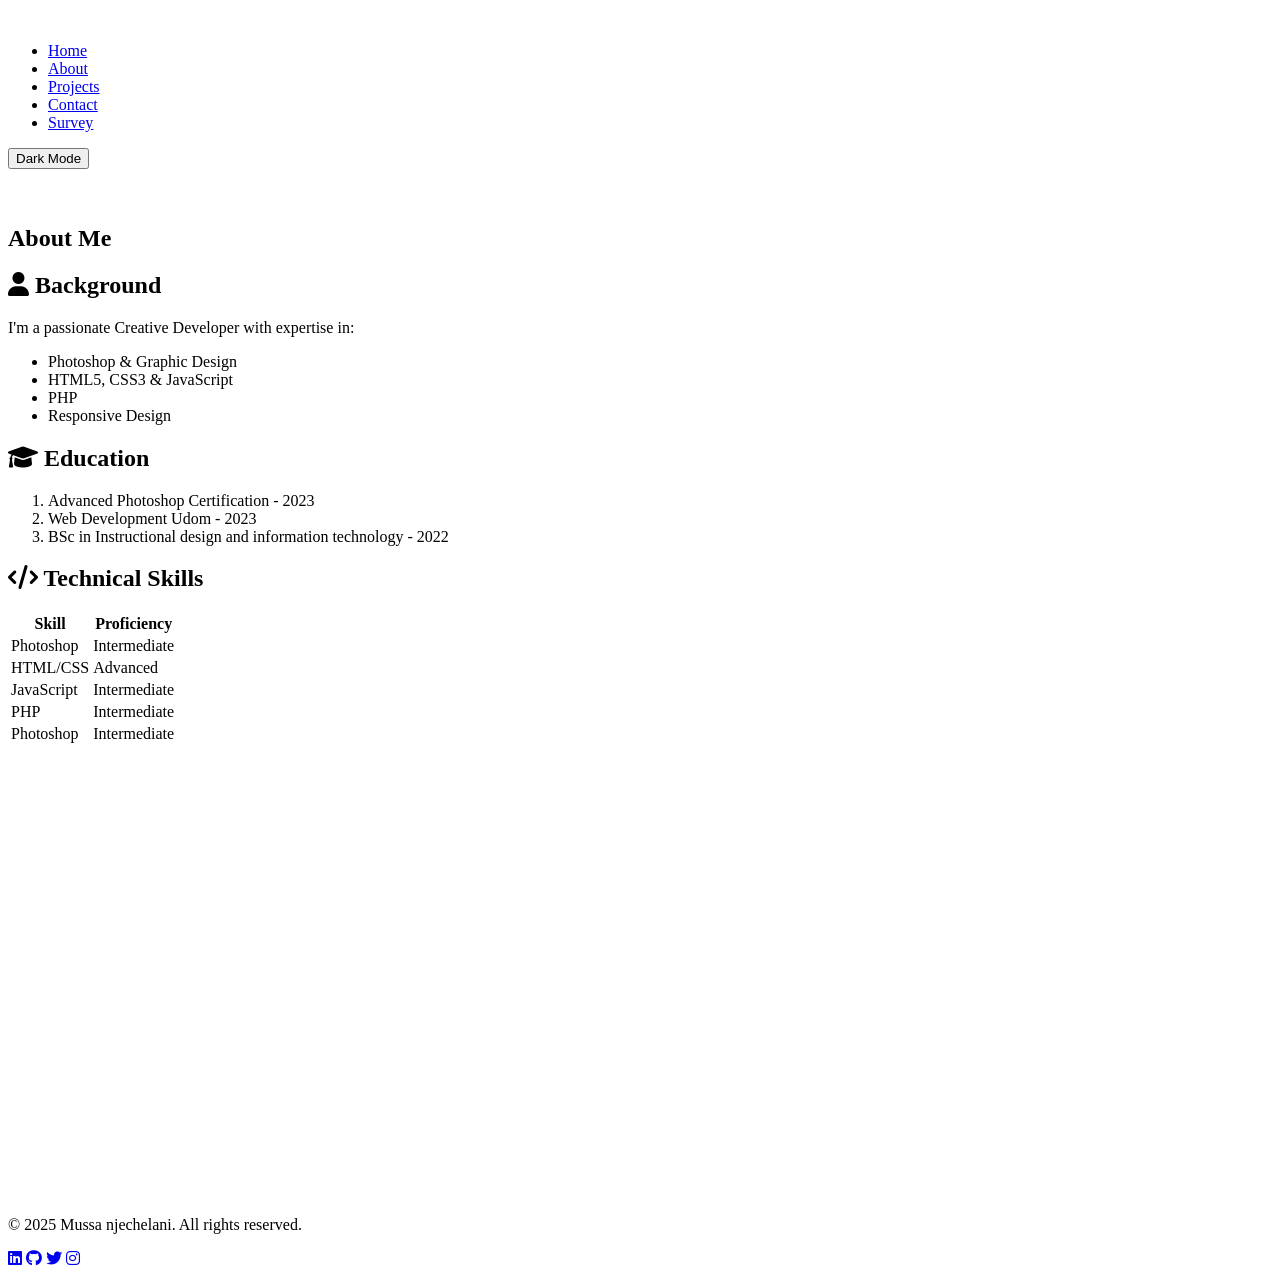
==== about.html @ d5f49f1e "Add files via upload" ====
<!DOCTYPE html>
<html lang="en">
<head>
    <meta charset="UTF-8">
    <meta name="viewport" content="width=device-width, initial-scale=1.0">
    <meta name="description" content="Professional portfolio of Mussa njechelani, Creative Photoshop & A&B Scale Developer">
    <meta name="keywords" content="portfolio, web development, design, Photoshop, developer">
    <meta name="author" content="Mussa Njechelani">
    <title>About Me | Mussa Njechelani</title>
    <link rel="stylesheet" href="/css/style.css">
    <link rel="stylesheet" href="https://cdnjs.cloudflare.com/ajax/libs/font-awesome/6.0.0-beta3/css/all.min.css">
</head>
<body class="light-mode">
    <header>
                <div class="container">
                    <div class="logo">
                        <img src="images/njechelani logo 3.png" width="100" alt="">
                    </div>
                    <nav id="main-nav">
                        <ul>
                            <li class="current"><a href="index.html">Home</a></li>
                            <li><a href="about.html">About</a></li>
                            <li><a href="projects.html">Projects</a></li>
                            <li><a href="contact.html">Contact</a></li>
                            <li><a href="survey.html">Survey</a></li>
                        </ul>
                    </nav>
                    <button id="theme-toggle" class="theme-btn">Dark Mode</button>
                </div>
            </header>
            <br><br>
        <!-- Same header as index.html -->

    <section id="about">
        <div class="container">
            <h1>About Me</h1>
            <div class="two-column">
                <article>
                    <h2><i class="fas fa-user"></i> Background</h2>
                    <p>I'm a passionate Creative Developer with expertise in:</p>
                    <ul>
                        <li>Photoshop & Graphic Design</li>
                        <li>HTML5, CSS3 & JavaScript</li>
                        <li>PHP</li>
                        <li>Responsive Design</li>
                    </ul>
                </article>
                <article>
                    <h2><i class="fas fa-graduation-cap"></i> Education</h2>
                    <ol>
                        <li>Advanced Photoshop Certification - 2023</li>
                        <li>Web Development Udom - 2023</li>
                        <li>BSc in Instructional design and information technology - 2022</li>
                    </ol>
                </article>
            </div>
            <div class="skills">
                <h2><i class="fas fa-code"></i> Technical Skills</h2>
                <table>
                    <tr>
                        <th>Skill</th>
                        <th>Proficiency</th>
                    </tr>
                    <tr>
                        <td>Photoshop</td>
                        <td>Intermediate</td>
                    </tr>
                    <tr>
                        <td>HTML/CSS</td>
                        <td>Advanced</td>
                    </tr>
                    <tr>
                        <td>JavaScript</td>
                        <td>Intermediate</td>
                    </tr>
                    <tr>
                        <td>PHP</td>
                        <td>Intermediate</td>
                    </tr>
                    <tr>
                        <td>Photoshop</td>
                        <td>Intermediate</td>
                    </tr>
                </table>
            </div>

   <iframe 
    src="https://www.google.com/maps/embed?pb=!1m18!1m12!1m3!1d3940.755072943123!2d35.73855731478613!3d-6.162828995621892!2m3!1f0!2f0!3f0!3m2!1i1024!2i768!4f13.1!3m3!1m2!1s0x184d9b7f1d8e8c9f%3A0x3e3b9b4b4b4b4b4b!2sDodoma%2C%20Tanzania!5e0!3m2!1sen!2sus!4v1621234567890!5m2!1sen!2sus" 
    width="100%" height="450" style="border:0;" allowfullscreen="" loading="lazy">
  </iframe>
        </div>
    </section>

    <footer>
        <div class="container">
            <p>&copy; 2025 Mussa njechelani. All rights reserved.</p>
            <div class="social">
                <a href="#"><i class="fab fa-linkedin"></i></a>
                <a href="#"><i class="fab fa-github"></i></a>
                <a href="#"><i class="fab fa-twitter"></i></a>
                <a href="#"><i class="fab fa-instagram"></i></a>
            </div>
        </div>
        <!-- Same footer as index.html -->
    </footer>

    <script src="/js/script.js"></script>
</body>
</html>
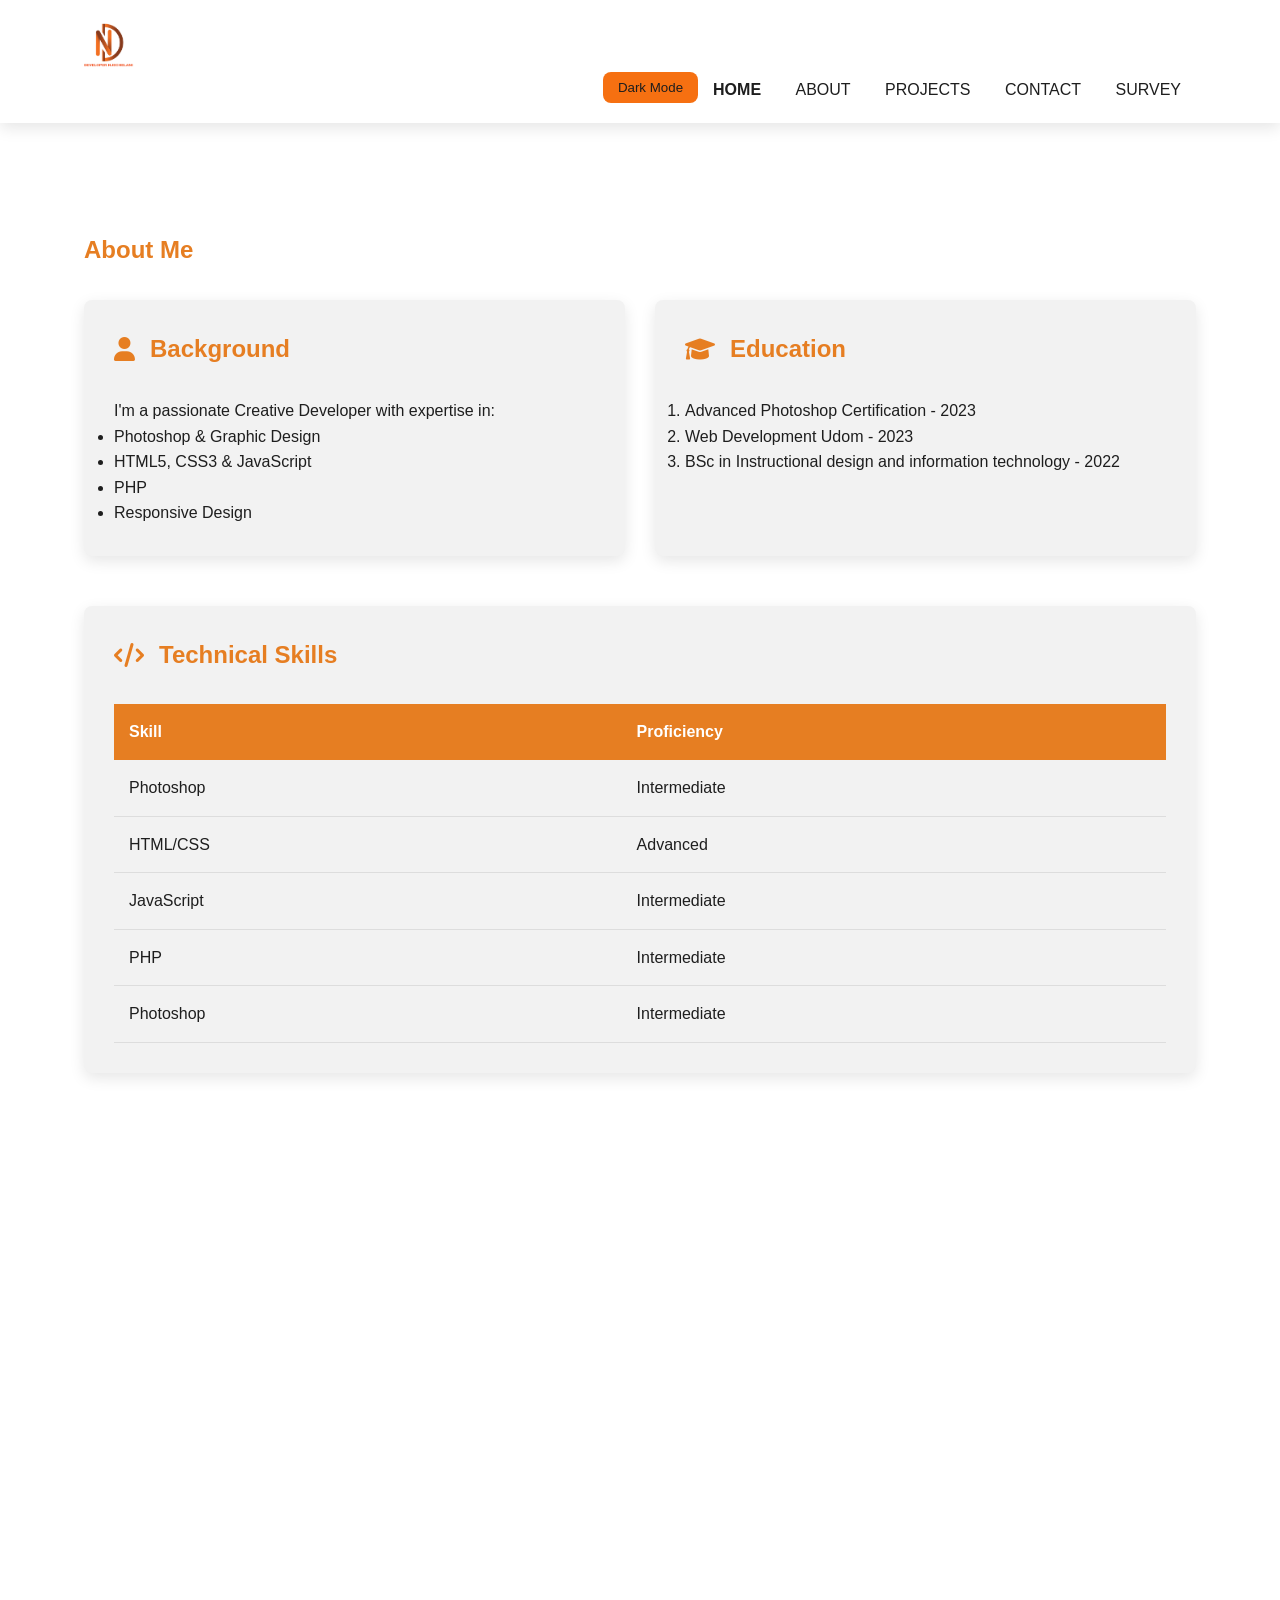
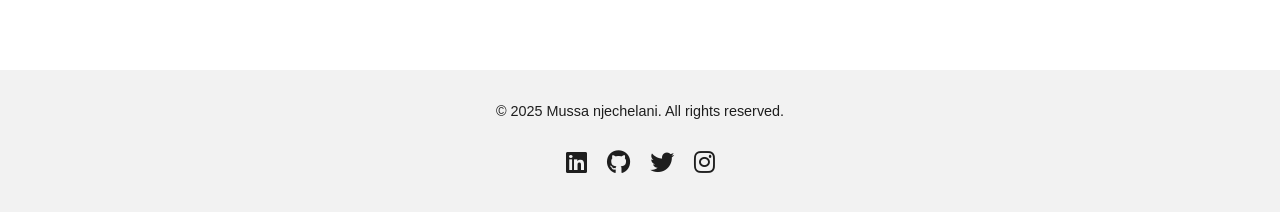
==== commit 458b91ce: "Update about.html" ====
--- a/about.html
+++ b/about.html
@@ -7,14 +7,14 @@
     <meta name="keywords" content="portfolio, web development, design, Photoshop, developer">
     <meta name="author" content="Mussa Njechelani">
     <title>About Me | Mussa Njechelani</title>
-    <link rel="stylesheet" href="/css/style.css">
+    <link rel="stylesheet" href="style.css">
     <link rel="stylesheet" href="https://cdnjs.cloudflare.com/ajax/libs/font-awesome/6.0.0-beta3/css/all.min.css">
 </head>
 <body class="light-mode">
     <header>
                 <div class="container">
                     <div class="logo">
-                        <img src="images/njechelani logo 3.png" width="100" alt="">
+                        <img src="njechelani logo 3.png" width="100" alt="">
                     </div>
                     <nav id="main-nav">
                         <ul>
@@ -104,6 +104,6 @@
         <!-- Same footer as index.html -->
     </footer>
 
-    <script src="/js/script.js"></script>
+    <script src="script.js"></script>
 </body>
-</html>+</html>
--- a/style.css
+++ b/style.css
@@ -0,0 +1,835 @@
+/* styles.css - Unified Styles for All Pages */
+
+:root {
+    /* Dark Mode Colors */
+    --dark-void: #16151A;
+    --liquid-lova: #F67011;
+    --gloun-lova: #873800;
+    --slate-grey: #262626;
+    --dusty-grey: #878787;
+    --marigold: #FFE4D0;
+    
+    /* Light Mode Colors */
+    --light-bg: #fff;
+    --light-text: #1e1e1e;
+    --light-card: #f2f2f2;
+    --light-highlight: #e67e22;
+    
+    /* Common Styles */
+    --border-radius: 8px;
+    --box-shadow: 0 5px 15px rgba(0, 0, 0, 0.1);
+    --transition: all 0.3s ease;
+    /* Common Variables */
+
+    --dark-void: #16151A;
+    --liquid-lova: #F67011;
+    --gloun-lova: #873800;
+    --slate-grey: #262626;
+    --dusty-grey: #878787;
+    --marigold: #FFE4D0;
+}
+
+header {
+    background: var(--light-bg);
+    color: var(--text-light);
+    padding: 20px 0;
+    position: fixed;
+    width: 100%;
+    top: 0;
+    z-index: 1000;
+    box-shadow: var(--box-shadow);
+    transition: var(--transition);
+  }
+  
+  .dark-mode header {
+    background: var(--primary-dark);
+    color: var(--text-dark);
+  }
+  
+  #branding {
+    float: left;
+  }
+  
+  #branding h1 {
+    font-size: 1.8rem;
+
+  }
+  
+  .highlight {
+    color: var(--accent-light);
+  }
+  
+  .dark-mode .highlight {
+    color: var(--accent-dark);
+  }
+  
+  /* Navigation */
+  #main-nav ul {
+    float: right;
+    list-style: none;
+    margin-top: 10px;
+  }
+  
+  #main-nav li {
+    display: inline;
+    padding: 0 15px;
+  }
+  
+  #main-nav a {
+    color: var(--text-light);
+    text-decoration: none;
+    text-transform: uppercase;
+    font-size: 1rem;
+    transition: var(--transition);
+  }
+  
+  .dark-mode #main-nav a {
+    color: var(--text-dark);
+  }
+  
+  #main-nav a:hover, #main-nav .current a {
+    color: var(--accent-light);
+    font-weight: bold;
+  }
+  
+  .dark-mode #main-nav a:hover, 
+  .dark-mode #main-nav .current a {
+    color: var(--accent-dark);
+  }
+  
+  /* Theme Toggle Button */
+  
+  .theme-btn {
+    background: var(--liquid-lova);
+    color: var(--text-light);
+    border: none;
+    padding: 8px 15px;
+    border-radius: var(--border-radius);
+    cursor: pointer;
+    float: right;
+    margin-left: 20px;
+    margin-top: 5px;
+    transition: var(--transition);
+  }
+
+  #theme-toggle:hover {
+    background-color: var(--gloun-lova); /* Hover effect with Gloun Lova */
+  }
+  .dark-mode .theme-btn {
+    background: var(--secondary-dark);
+    color: var(--text-dark);
+  }
+  
+  .theme-btn:hover {
+    background: var(--highlight);
+    transform: translateY(-2px);
+  }
+  
+  /* Mobile Menu Button */
+  .mobile-menu-btn {
+    display: none;
+    background: transparent;
+    border: none;
+    color: var(--text-light);
+    font-size: 1.5rem;
+    cursor: pointer;
+    float: right;
+    margin-top: 5px;
+  }
+  
+  .dark-mode .mobile-menu-btn {
+    color: var(--text-dark);
+  }
+
+/* Dark Mode Styling */
+body.dark-mode header {
+    background-color: var(--slate-grey);
+}
+
+body.dark-mode #branding h1 {
+    color: var(--marigold);
+}
+
+body.dark-mode #main-nav ul li a {
+    color: var(--marigold);
+}
+
+body.dark-mode #main-nav ul li a:hover {
+    color: var(--liquid-lova);
+}
+
+body.dark-mode #theme-toggle {
+    background-color: var(--liquid-lova);
+    color: white;
+}
+
+body.dark-mode #theme-toggle:hover {
+    background-color: var(--gloun-lova);
+}
+
+
+  
+
+
+
+
+/* Base Styles */
+* {
+    margin: 0;
+    padding: 0;
+    box-sizing: border-box;
+}
+
+body {
+    font-family: 'Segoe UI', sans-serif;
+    background-color: var(--dark-void);
+    color: var(--marigold);
+    line-height: 1.6;
+    transition: var(--transition);
+}
+
+body.light-mode {
+    background-color: var(--light-bg);
+    color: var(--light-text);
+}
+
+.container {
+    width: 90%;
+    max-width: 1200px;
+    margin: 0 auto;
+    padding: 0 20px;
+}
+
+/* Header/Navigation */
+.navbar {
+    position: fixed;
+    width: 100%;
+    background-color: var(--slate-grey);
+    color: white;
+    padding: 15px 10%;
+    display: flex;
+    justify-content: space-between;
+    align-items: center;
+    z-index: 1000;
+    top: 0;
+    transition: var(--transition);
+}
+
+body.light-mode .navbar {
+    background-color: var(--light-card);
+}
+
+.logo img {
+    width: 50px;
+    height: auto;
+    display: block;
+}
+
+.nav-links {
+    display: flex;
+    gap: 25px;
+    list-style: none;
+}
+
+.nav-links a {
+    color: var(--marigold);
+    text-decoration: none;
+    font-weight: 500;
+    transition: var(--transition);
+    display: flex;
+    align-items: center;
+    gap: 8px;
+}
+
+body.light-mode .nav-links a {
+    color: var(--light-text);
+}
+
+.nav-links a:hover {
+    color: var(--liquid-lova);
+}
+
+body.light-mode .nav-links a:hover {
+    color: var(--light-highlight);
+}
+
+.toggle-btn {
+    background: none;
+    border: none;
+    font-size: 1.4rem;
+    cursor: pointer;
+    color: var(--marigold);
+    transition: var(--transition);
+}
+
+body.light-mode .toggle-btn {
+    color: var(--light-text);
+}
+
+.toggle-btn:hover {
+    transform: scale(1.1);
+}
+
+/* Hero Section */
+.hero {
+    display: flex;
+    justify-content: space-between;
+    align-items: center;
+    padding: 150px 10% 60px;
+    background: linear-gradient(to right, var(--dark-void), var(--liquid-lova));
+    min-height: 100vh;
+}
+
+body.light-mode .hero {
+    background: linear-gradient(to right, var(--light-bg), var(--light-highlight));
+}
+
+.content h1 {
+    font-size: 2.5rem;
+    margin-bottom: 20px;
+}
+
+.content p {
+    font-size: 1.2rem;
+    color: var(--marigold);
+    margin-bottom: 30px;
+}
+
+body.light-mode .content p {
+    color: var(--light-text);
+}
+
+.highlight {
+    color: var(--liquid-lova);
+}
+
+body.light-mode .highlight {
+    color: var(--light-highlight);
+}
+
+.profile-pic {
+    width: 300px;
+    border-radius: var(--border-radius);
+    box-shadow: var(--box-shadow);
+    transition: var(--transition);
+}
+
+.profile-pic:hover {
+    transform: scale(1.05);
+}
+
+/* Common Section Styles */
+section {
+    padding: 100px 0;
+    position: relative;
+}
+
+h1, h2, h3 {
+    margin-bottom: 30px;
+    color: var(--liquid-lova);
+}
+
+body.light-mode h1,
+body.light-mode h2,
+body.light-mode h3 {
+    color: var(--light-highlight);
+}
+
+/* About Page */
+#about .container {
+    padding-top: 80px;
+}
+
+.two-column {
+    display: grid;
+    grid-template-columns: repeat(auto-fit, minmax(300px, 1fr));
+    gap: 30px;
+    margin-bottom: 50px;
+}
+
+#about article {
+    background-color: var(--slate-grey);
+    padding: 30px;
+    border-radius: var(--border-radius);
+    box-shadow: var(--box-shadow);
+    transition: var(--transition);
+}
+
+body.light-mode #about article {
+    background-color: var(--light-card);
+}
+
+#about article:hover {
+    transform: translateY(-10px);
+}
+
+#about h2 {
+    display: flex;
+    align-items: center;
+    gap: 15px;
+}
+
+.skills {
+    background-color: var(--slate-grey);
+    padding: 30px;
+    border-radius: var(--border-radius);
+    margin: 40px 0;
+    box-shadow: var(--box-shadow);
+}
+
+body.light-mode .skills {
+    background-color: var(--light-card);
+}
+
+table {
+    width: 100%;
+    border-collapse: collapse;
+    margin-top: 20px;
+}
+
+th {
+    background-color: var(--liquid-lova);
+    color: white;
+    padding: 15px;
+    text-align: left;
+}
+
+body.light-mode th {
+    background-color: var(--light-highlight);
+}
+
+td {
+    padding: 15px;
+    border-bottom: 1px solid var(--dark-void);
+    color: var(--marigold);
+}
+
+body.light-mode td {
+    color: var(--light-text);
+    border-bottom: 1px solid #ddd;
+}
+
+/* Projects Page */
+.three-column {
+    display: grid;
+    grid-template-columns: repeat(auto-fit, minmax(300px, 1fr));
+    gap: 30px;
+}
+
+.project-card {
+    background-color: var(--slate-grey);
+    border-radius: var(--border-radius);
+    overflow: hidden;
+    box-shadow: var(--box-shadow);
+    transition: var(--transition);
+}
+
+body.light-mode .project-card {
+    background-color: var(--light-card);
+}
+
+.project-card:hover {
+    transform: translateY(-10px);
+}
+
+.project-card img {
+    width: 100%;
+    height: 200px;
+    object-fit: cover;
+}
+
+.project-card h2 {
+    padding: 20px 20px 10px;
+}
+
+.project-card p {
+    padding: 0 20px 20px;
+    color: var(--dusty-grey);
+}
+
+body.light-mode .project-card p {
+    color: var(--light-text);
+}
+
+.project-details {
+    padding: 0 20px 20px;
+    display: none;
+}
+
+.details-btn {
+    background-color: var(--liquid-lova);
+    color: white;
+    border: none;
+    padding: 10px 20px;
+    margin: 0 20px 20px;
+    border-radius: var(--border-radius);
+    cursor: pointer;
+    transition: var(--transition);
+}
+
+body.light-mode .details-btn {
+    background-color: var(--light-highlight);
+}
+
+.details-btn:hover {
+    opacity: 0.9;
+}
+
+/* Contact Page */
+.contact-container {
+    display: grid;
+    grid-template-columns: repeat(auto-fit, minmax(300px, 1fr));
+    gap: 40px;
+}
+
+.contact-info {
+    background-color: var(--slate-grey);
+    padding: 30px;
+    border-radius: var(--border-radius);
+    box-shadow: var(--box-shadow);
+}
+
+body.light-mode .contact-info {
+    background-color: var(--light-card);
+}
+
+.contact-method {
+    display: flex;
+    align-items: center;
+    margin-bottom: 20px;
+    gap: 15px;
+}
+
+.contact-form {
+    background-color: var(--slate-grey);
+    padding: 30px;
+    border-radius: var(--border-radius);
+    box-shadow: var(--box-shadow);
+}
+
+body.light-mode .contact-form {
+    background-color: var(--light-card);
+}
+
+.form-group {
+    margin-bottom: 20px;
+}
+
+.form-group label {
+    display: block;
+    margin-bottom: 8px;
+    font-weight: 500;
+}
+
+.form-group input,
+.form-group select,
+.form-group textarea {
+    width: 100%;
+    padding: 12px;
+    border-radius: var(--border-radius);
+    border: none;
+    background-color: var(--dark-void);
+    color: var(--marigold);
+    transition: var(--transition);
+}
+
+body.light-mode .form-group input,
+body.light-mode .form-group select,
+body.light-mode .form-group textarea {
+    background-color: var(--light-bg);
+    color: var(--light-text);
+    border: 1px solid #ddd;
+}
+
+.form-group textarea {
+    resize: vertical;
+    min-height: 150px;
+}
+
+/* Survey Page */
+#survey-form {
+    background-color: var(--slate-grey);
+    padding: 30px;
+    border-radius: var(--border-radius);
+    box-shadow: var(--box-shadow);
+}
+
+body.light-mode #survey-form {
+    background-color: var(--light-card);
+}
+
+fieldset {
+    border: none;
+    margin-bottom: 30px;
+    padding: 0;
+}
+
+legend {
+    font-size: 1.2rem;
+    font-weight: 500;
+    margin-bottom: 15px;
+    color: var(--liquid-lova);
+    display: flex;
+    align-items: center;
+    gap: 10px;
+}
+
+body.light-mode legend {
+    color: var(--light-highlight);
+}
+
+.radio-group,
+.checkbox-group {
+    margin-bottom: 15px;
+    display: flex;
+    align-items: center;
+}
+
+.radio-group input,
+.checkbox-group input {
+    margin-right: 10px;
+}
+
+.char-counter {
+    text-align: right;
+    font-size: 0.8rem;
+    color: var(--dusty-grey);
+    margin-top: 5px;
+}
+
+/* Buttons */
+.btn {
+    background-color: var(--liquid-lova);
+    color: white;
+    border: none;
+    padding: 12px 25px;
+    border-radius: var(--border-radius);
+    font-weight: bold;
+    cursor: pointer;
+    transition: var(--transition);
+    display: inline-block;
+    text-decoration: none;
+    text-align: center;
+}
+
+body.light-mode .btn {
+    background-color: var(--light-highlight);
+}
+
+.btn:hover {
+    background-color: var(--gloun-lova);
+    transform: translateY(-3px);
+    box-shadow: 0 10px 20px rgba(0, 0, 0, 0.2);
+}
+
+body.light-mode .btn:hover {
+    background-color: #d35400;
+}
+
+.btn.outline {
+    background: transparent;
+    border: 2px solid var(--liquid-lova);
+    color: var(--liquid-lova);
+}
+
+body.light-mode .btn.outline {
+    border-color: var(--light-highlight);
+    color: var(--light-highlight);
+}
+
+.btn.outline:hover {
+    background-color: var(--liquid-lova);
+    color: white;
+}
+
+body.light-mode .btn.outline:hover {
+    background-color: var(--light-highlight);
+}
+
+/* Footer */
+footer {
+    background-color: var(--slate-grey);
+    text-align: center;
+    padding: 30px;
+    font-size: 0.9rem;
+    color: var(--dusty-grey);
+}
+
+body.light-mode footer {
+    background-color: var(--light-card);
+    color: var(--light-text);
+}
+
+.social {
+    display: flex;
+    justify-content: center;
+    gap: 20px;
+    margin-top: 20px;
+}
+
+.social a {
+    color: var(--marigold);
+    font-size: 1.5rem;
+    transition: var(--transition);
+}
+
+body.light-mode .social a {
+    color: var(--light-text);
+}
+
+.social a:hover {
+    color: var(--liquid-lova);
+    transform: translateY(-3px);
+}
+
+body.light-mode .social a:hover {
+    color: var(--light-highlight);
+}
+
+/* Form Validation */
+input:invalid,
+textarea:invalid,
+select:invalid {
+    border-color: #ff6b6b;
+}
+
+.error-message {
+    color: #ff6b6b;
+    font-size: 0.8rem;
+    margin-top: 5px;
+    display: none;
+}
+
+input:invalid + .error-message,
+textarea:invalid + .error-message,
+select:invalid + .error-message {
+    display: block;
+}
+
+/* Responsive Design */
+@media (max-width: 768px) {
+    .navbar {
+        padding: 15px 5%;
+    }
+    
+    .hero {
+        flex-direction: column;
+        text-align: center;
+        padding: 120px 5% 60px;
+    }
+    
+    .profile-pic {
+        margin-top: 30px;
+        width: 200px;
+    }
+    
+    section {
+        padding: 80px 0;
+    }
+    
+    .nav-links {
+        display: none;
+        flex-direction: column;
+        position: absolute;
+        top: 80px;
+        left: 0;
+        width: 100%;
+        background-color: var(--slate-grey);
+        padding: 20px;
+    }
+    
+    body.light-mode .nav-links {
+        background-color: var(--light-card);
+    }
+    
+    .nav-links.show {
+        display: flex;
+    }
+    
+    .mobile-menu-btn {
+        display: block;
+    }
+}
+
+/* Comments Section */
+.comments textarea {
+    width: 100%;
+    height: 150px;
+    padding: 15px;
+    border-radius: var(--border-radius);
+    border: none;
+    background-color: var(--slate-grey);
+    color: var(--marigold);
+    margin-bottom: 20px;
+    resize: vertical;
+}
+
+body.light-mode .comments textarea {
+    background-color: var(--light-card);
+    color: var(--light-text);
+    border: 1px solid #ddd;
+}
+
+#commentList {
+    list-style: none;
+}
+
+#commentList li {
+    background-color: var(--slate-grey);
+    padding: 15px;
+    margin-bottom: 15px;
+    border-radius: var(--border-radius);
+    position: relative;
+    padding-left: 50px;
+}
+
+body.light-mode #commentList li {
+    background-color: var(--light-card);
+}
+
+#commentList li:before {
+    content: "\f075";
+    font-family: "Font Awesome 6 Free";
+    font-weight: 900;
+    position: absolute;
+    left: 15px;
+    top: 15px;
+    color: var(--liquid-lova);
+}
+
+body.light-mode #commentList li:before {
+    color: var(--light-highlight);
+}
+
+/* Map Container */
+.map-container {
+    margin-top: 50px;
+    border-radius: var(--border-radius);
+    overflow: hidden;
+    box-shadow: var(--box-shadow);
+}
+
+/* Utility Classes */
+.text-center {
+    text-align: center;
+}
+
+.mt-20 {
+    margin-top: 20px;
+}
+
+.mb-20 {
+    margin-bottom: 20px;
+}
+
+.logo{
+    .logo {
+        width: 150px;
+        height: auto; /* Keeps the aspect ratio */
+        display: block; /* Prevents extra space under the image */
+        margin: 0 auto; /* Centers the logo if block-level */
+        padding: 10px 0; /* Optional spacing */
+        object-fit: contain; /* Optional: makes sure it scales well */
+      }
+      
+}
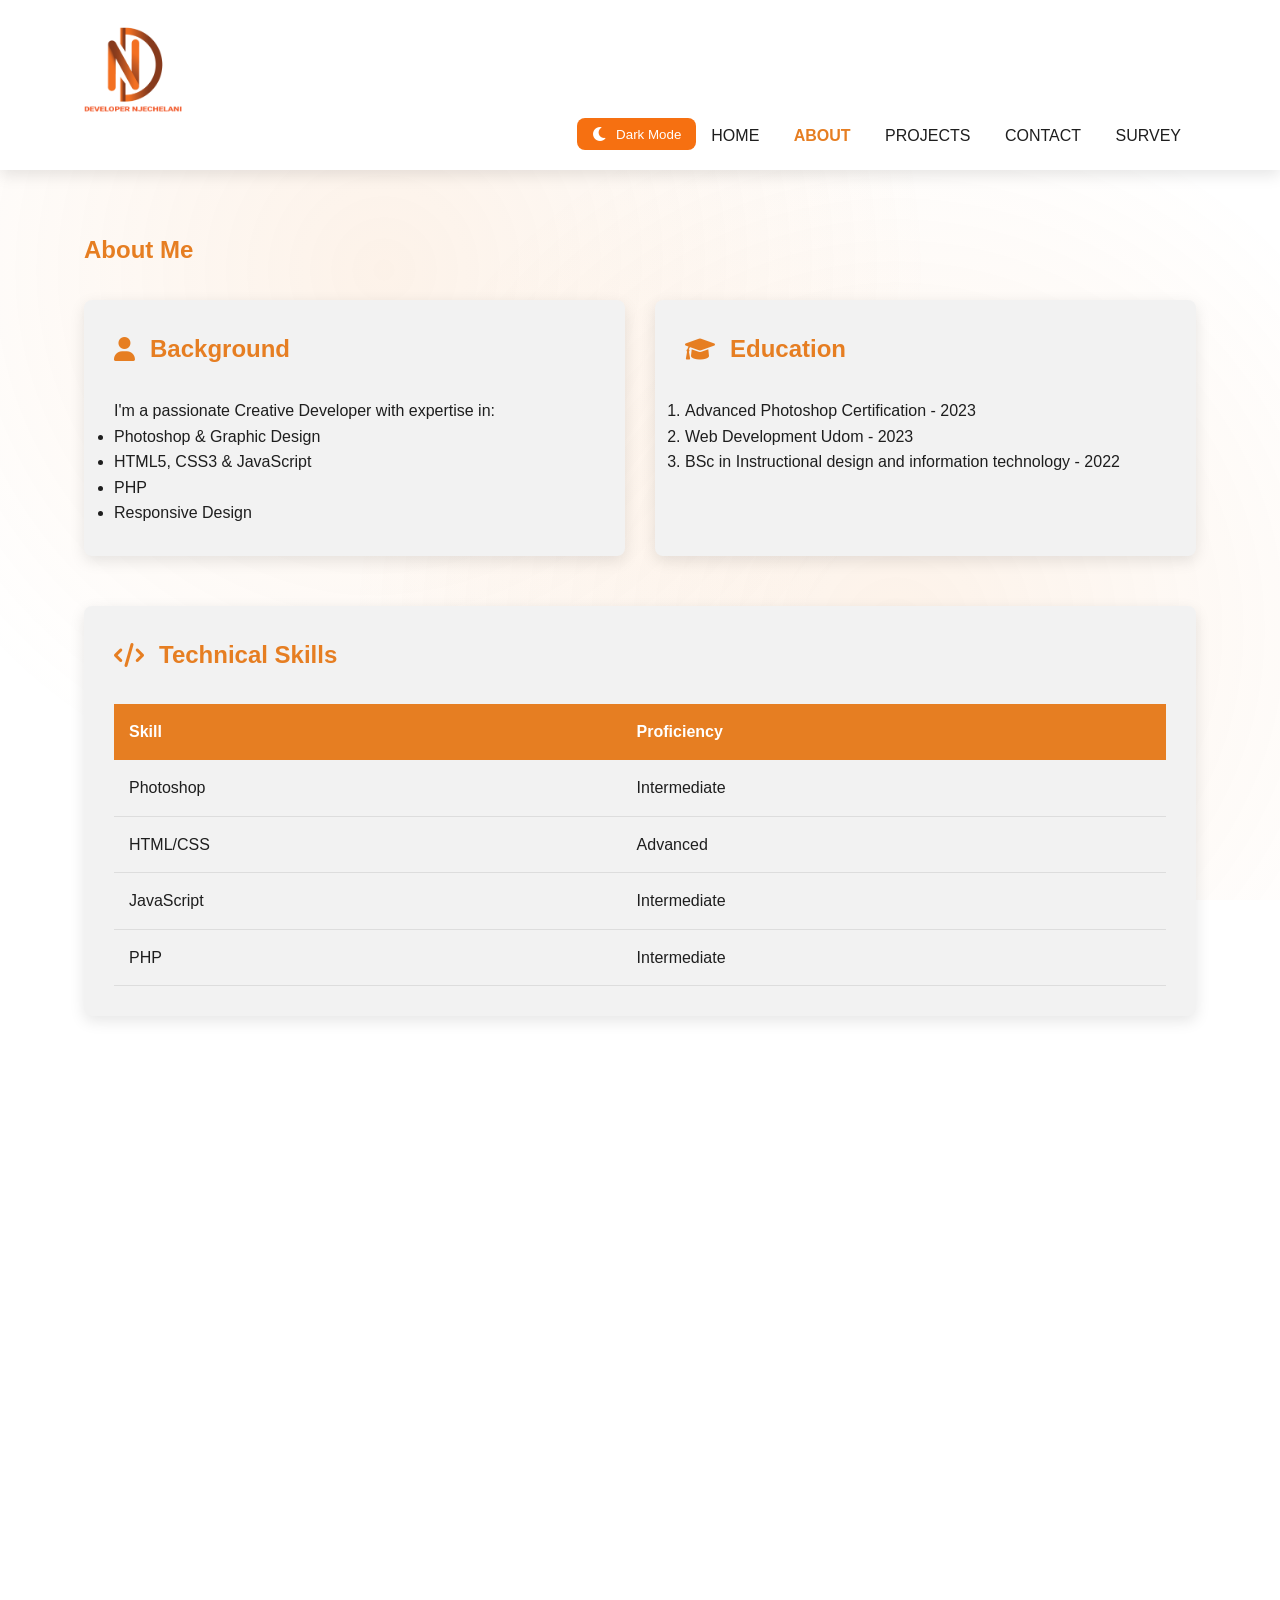
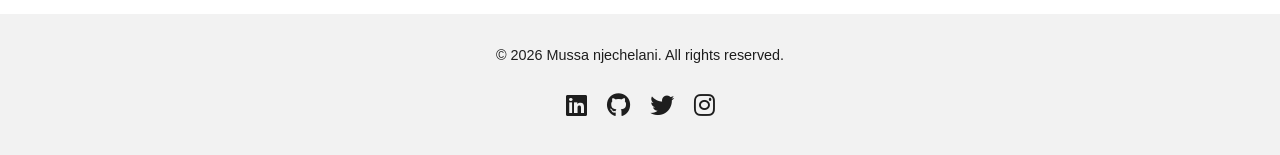
==== commit c2a7f219: "Refactor about.html structure and update navigation" ====
--- a/about.html
+++ b/about.html
@@ -12,24 +12,24 @@
 </head>
 <body class="light-mode">
     <header>
-                <div class="container">
-                    <div class="logo">
-                        <img src="njechelani logo 3.png" width="100" alt="">
-                    </div>
-                    <nav id="main-nav">
-                        <ul>
-                            <li class="current"><a href="index.html">Home</a></li>
-                            <li><a href="about.html">About</a></li>
-                            <li><a href="projects.html">Projects</a></li>
-                            <li><a href="contact.html">Contact</a></li>
-                            <li><a href="survey.html">Survey</a></li>
-                        </ul>
-                    </nav>
-                    <button id="theme-toggle" class="theme-btn">Dark Mode</button>
-                </div>
-            </header>
-            <br><br>
-        <!-- Same header as index.html -->
+        <div class="container">
+            <div class="logo">
+                <img src="njechelani logo 3.png" width="100" alt="">
+            </div>
+            <nav id="main-nav">
+                <ul>
+                    <li><a href="index.html">Home</a></li>
+                    <li class="current"><a href="about.html">About</a></li>
+                    <li><a href="projects.html">Projects</a></li>
+                    <li><a href="contact.html">Contact</a></li>
+                    <li><a href="survey.html">Survey</a></li>
+                </ul>
+            </nav>
+            <button id="theme-toggle" class="theme-btn"><i class="fas fa-moon"></i> Dark Mode</button>
+            <button id="mobile-menu-button" class="mobile-menu-btn"><i class="fas fa-bars"></i></button>
+        </div>
+    </header>
+    <br><br>
 
     <section id="about">
         <div class="container">
@@ -77,17 +77,13 @@
                         <td>PHP</td>
                         <td>Intermediate</td>
                     </tr>
-                    <tr>
-                        <td>Photoshop</td>
-                        <td>Intermediate</td>
-                    </tr>
                 </table>
             </div>
 
-   <iframe 
-    src="https://www.google.com/maps/embed?pb=!1m18!1m12!1m3!1d3940.755072943123!2d35.73855731478613!3d-6.162828995621892!2m3!1f0!2f0!3f0!3m2!1i1024!2i768!4f13.1!3m3!1m2!1s0x184d9b7f1d8e8c9f%3A0x3e3b9b4b4b4b4b4b!2sDodoma%2C%20Tanzania!5e0!3m2!1sen!2sus!4v1621234567890!5m2!1sen!2sus" 
-    width="100%" height="450" style="border:0;" allowfullscreen="" loading="lazy">
-  </iframe>
+            <iframe 
+                src="https://www.google.com/maps/embed?pb=!1m18!1m12!1m3!1d3940.755072943123!2d35.73855731478613!3d-6.162828995621892!2m3!1f0!2f0!3f0!3m2!1i1024!2i768!4f13.1!3m3!1m2!1s0x184d9b7f1d8e8c9f%3A0x3e3b9b4b4b4b4b4b!2sDodoma%2C%20Tanzania!5e0!3m2!1sen!2sus!4v1621234567890!5m2!1sen!2sus" 
+                width="100%" height="450" style="border:0;" allowfullscreen="" loading="lazy">
+            </iframe>
         </div>
     </section>
 
@@ -101,7 +97,6 @@
                 <a href="#"><i class="fab fa-instagram"></i></a>
             </div>
         </div>
-        <!-- Same footer as index.html -->
     </footer>
 
     <script src="script.js"></script>
--- a/style.css
+++ b/style.css
@@ -19,19 +19,11 @@
     --border-radius: 8px;
     --box-shadow: 0 5px 15px rgba(0, 0, 0, 0.1);
     --transition: all 0.3s ease;
-    /* Common Variables */
-
-    --dark-void: #16151A;
-    --liquid-lova: #F67011;
-    --gloun-lova: #873800;
-    --slate-grey: #262626;
-    --dusty-grey: #878787;
-    --marigold: #FFE4D0;
 }
 
 header {
     background: var(--light-bg);
-    color: var(--text-light);
+    color: var(--light-text);
     padding: 20px 0;
     position: fixed;
     width: 100%;
@@ -39,69 +31,67 @@
     z-index: 1000;
     box-shadow: var(--box-shadow);
     transition: var(--transition);
-  }
-  
-  .dark-mode header {
-    background: var(--primary-dark);
-    color: var(--text-dark);
-  }
-  
-  #branding {
+}
+
+.dark-mode header {
+    background: var(--slate-grey);
+    color: var(--marigold);
+}
+
+#branding {
     float: left;
-  }
-  
-  #branding h1 {
+}
+
+#branding h1 {
     font-size: 1.8rem;
-
-  }
-  
-  .highlight {
-    color: var(--accent-light);
-  }
-  
-  .dark-mode .highlight {
-    color: var(--accent-dark);
-  }
-  
-  /* Navigation */
-  #main-nav ul {
+}
+
+.highlight {
+    color: var(--light-highlight);
+}
+
+.dark-mode .highlight {
+    color: var(--liquid-lova);
+}
+
+/* Navigation */
+#main-nav ul {
     float: right;
     list-style: none;
     margin-top: 10px;
-  }
-  
-  #main-nav li {
+}
+
+#main-nav li {
     display: inline;
     padding: 0 15px;
-  }
-  
-  #main-nav a {
-    color: var(--text-light);
+}
+
+#main-nav a {
+    color: var(--light-text);
     text-decoration: none;
     text-transform: uppercase;
     font-size: 1rem;
     transition: var(--transition);
-  }
-  
-  .dark-mode #main-nav a {
-    color: var(--text-dark);
-  }
-  
-  #main-nav a:hover, #main-nav .current a {
-    color: var(--accent-light);
+}
+
+.dark-mode #main-nav a {
+    color: var(--marigold);
+}
+
+#main-nav a:hover, #main-nav .current a {
+    color: var(--light-highlight);
     font-weight: bold;
-  }
-  
-  .dark-mode #main-nav a:hover, 
-  .dark-mode #main-nav .current a {
-    color: var(--accent-dark);
-  }
-  
-  /* Theme Toggle Button */
-  
-  .theme-btn {
+}
+
+.dark-mode #main-nav a:hover, 
+.dark-mode #main-nav .current a {
+    color: var(--liquid-lova);
+}
+
+/* Theme Toggle Button */
+.theme-btn {
     background: var(--liquid-lova);
-    color: var(--text-light);
+    color: white;
     border: none;
     padding: 8px 15px;
     border-radius: var(--border-radius);
@@ -110,68 +100,74 @@
     margin-left: 20px;
     margin-top: 5px;
     transition: var(--transition);
-  }
-
-  #theme-toggle:hover {
-    background-color: var(--gloun-lova); /* Hover effect with Gloun Lova */
-  }
-  .dark-mode .theme-btn {
-    background: var(--secondary-dark);
-    color: var(--text-dark);
-  }
-  
-  .theme-btn:hover {
-    background: var(--highlight);
+    display: flex;
+    align-items: center;
+    gap: 8px;
+}
+
+.theme-btn i {
+    font-size: 1rem;
+}
+
+.theme-btn:hover {
+    background-color: var(--gloun-lova);
     transform: translateY(-2px);
-  }
-  
-  /* Mobile Menu Button */
-  .mobile-menu-btn {
+}
+
+.dark-mode .theme-btn {
+    background: var(--liquid-lova);
+    color: white;
+}
+
+/* Mobile Menu Button */
+.mobile-menu-btn {
     display: none;
     background: transparent;
     border: none;
-    color: var(--text-light);
+    color: var(--light-text);
     font-size: 1.5rem;
     cursor: pointer;
-    float: right;
-    margin-top: 5px;
-  }
-  
-  .dark-mode .mobile-menu-btn {
-    color: var(--text-dark);
-  }
-
-/* Dark Mode Styling */
-body.dark-mode header {
-    background-color: var(--slate-grey);
-}
-
-body.dark-mode #branding h1 {
+    margin-left: 10px;
+    transition: var(--transition);
+}
+
+.dark-mode .mobile-menu-btn {
     color: var(--marigold);
 }
 
-body.dark-mode #main-nav ul li a {
-    color: var(--marigold);
-}
-
-body.dark-mode #main-nav ul li a:hover {
+.mobile-menu-btn:hover {
+    color: var(--light-highlight);
+}
+
+.dark-mode .mobile-menu-btn:hover {
     color: var(--liquid-lova);
 }
 
-body.dark-mode #theme-toggle {
-    background-color: var(--liquid-lova);
-    color: white;
-}
-
-body.dark-mode #theme-toggle:hover {
-    background-color: var(--gloun-lova);
-}
-
-
-  
-
-
-
+/* Background Animation */
+body::before {
+    content: '';
+    position: fixed;
+    top: 0;
+    left: 0;
+    width: 100%;
+    height: 100%;
+    background: radial-gradient(circle at 30% 30%, rgba(246, 112, 17, 0.1) 0%, transparent 50%),
+                radial-gradient(circle at 70% 70%, rgba(135, 56, 0, 0.1) 0%, transparent 50%);
+    animation: gradientShift 15s ease infinite;
+    pointer-events: none;
+    z-index: -1;
+}
+
+@keyframes gradientShift {
+    0% { background-position: 0% 0%; }
+    50% { background-position: 100% 100%; }
+    100% { background-position: 0% 0%; }
+}
+
+body.light-mode::before {
+    background: radial-gradient(circle at 30% 30%, rgba(230, 126, 34, 0.1) 0%, transparent 50%),
+                radial-gradient(circle at 70% 70%, rgba(230, 126, 34, 0.1) 0%, transparent 50%);
+}
 
 /* Base Styles */
 * {
@@ -198,124 +194,6 @@
     max-width: 1200px;
     margin: 0 auto;
     padding: 0 20px;
-}
-
-/* Header/Navigation */
-.navbar {
-    position: fixed;
-    width: 100%;
-    background-color: var(--slate-grey);
-    color: white;
-    padding: 15px 10%;
-    display: flex;
-    justify-content: space-between;
-    align-items: center;
-    z-index: 1000;
-    top: 0;
-    transition: var(--transition);
-}
-
-body.light-mode .navbar {
-    background-color: var(--light-card);
-}
-
-.logo img {
-    width: 50px;
-    height: auto;
-    display: block;
-}
-
-.nav-links {
-    display: flex;
-    gap: 25px;
-    list-style: none;
-}
-
-.nav-links a {
-    color: var(--marigold);
-    text-decoration: none;
-    font-weight: 500;
-    transition: var(--transition);
-    display: flex;
-    align-items: center;
-    gap: 8px;
-}
-
-body.light-mode .nav-links a {
-    color: var(--light-text);
-}
-
-.nav-links a:hover {
-    color: var(--liquid-lova);
-}
-
-body.light-mode .nav-links a:hover {
-    color: var(--light-highlight);
-}
-
-.toggle-btn {
-    background: none;
-    border: none;
-    font-size: 1.4rem;
-    cursor: pointer;
-    color: var(--marigold);
-    transition: var(--transition);
-}
-
-body.light-mode .toggle-btn {
-    color: var(--light-text);
-}
-
-.toggle-btn:hover {
-    transform: scale(1.1);
-}
-
-/* Hero Section */
-.hero {
-    display: flex;
-    justify-content: space-between;
-    align-items: center;
-    padding: 150px 10% 60px;
-    background: linear-gradient(to right, var(--dark-void), var(--liquid-lova));
-    min-height: 100vh;
-}
-
-body.light-mode .hero {
-    background: linear-gradient(to right, var(--light-bg), var(--light-highlight));
-}
-
-.content h1 {
-    font-size: 2.5rem;
-    margin-bottom: 20px;
-}
-
-.content p {
-    font-size: 1.2rem;
-    color: var(--marigold);
-    margin-bottom: 30px;
-}
-
-body.light-mode .content p {
-    color: var(--light-text);
-}
-
-.highlight {
-    color: var(--liquid-lova);
-}
-
-body.light-mode .highlight {
-    color: var(--light-highlight);
-}
-
-.profile-pic {
-    width: 300px;
-    border-radius: var(--border-radius);
-    box-shadow: var(--box-shadow);
-    transition: var(--transition);
-}
-
-.profile-pic:hover {
-    transform: scale(1.05);
 }
 
 /* Common Section Styles */
@@ -708,46 +586,69 @@
 
 /* Responsive Design */
 @media (max-width: 768px) {
-    .navbar {
-        padding: 15px 5%;
-    }
-    
+    header .container {
+        display: flex;
+        align-items: center;
+        justify-content: space-between;
+        flex-wrap: wrap;
+    }
+
+    #branding {
+        float: none;
+    }
+
+    #main-nav ul {
+        float: none;
+        display: none;
+        flex-direction: column;
+        width: 100%;
+        background-color: var(--light-bg);
+        position: absolute;
+        top: 80px;
+        left: 0;
+        padding: 20px;
+        box-shadow: var(--box-shadow);
+        margin-top: 0;
+    }
+
+    .dark-mode #main-nav ul {
+        background-color: var(--slate-grey);
+    }
+
+    #main-nav ul.show {
+        display: flex;
+    }
+
+    #main-nav li {
+        display: block;
+        padding: 10px 0;
+        text-align: center;
+    }
+
+    .theme-btn {
+        float: none;
+        margin: 0;
+        order: 2;
+    }
+
+    .mobile-menu-btn {
+        display: block;
+        order: 3;
+    }
+
     .hero {
         flex-direction: column;
         text-align: center;
         padding: 120px 5% 60px;
     }
-    
+
     .profile-pic {
         margin-top: 30px;
         width: 200px;
     }
-    
+
     section {
         padding: 80px 0;
-    }
-    
-    .nav-links {
-        display: none;
-        flex-direction: column;
-        position: absolute;
-        top: 80px;
-        left: 0;
-        width: 100%;
-        background-color: var(--slate-grey);
-        padding: 20px;
-    }
-    
-    body.light-mode .nav-links {
-        background-color: var(--light-card);
-    }
-    
-    .nav-links.show {
-        display: flex;
-    }
-    
-    .mobile-menu-btn {
-        display: block;
     }
 }
 
@@ -822,14 +723,8 @@
     margin-bottom: 20px;
 }
 
-.logo{
-    .logo {
-        width: 150px;
-        height: auto; /* Keeps the aspect ratio */
-        display: block; /* Prevents extra space under the image */
-        margin: 0 auto; /* Centers the logo if block-level */
-        padding: 10px 0; /* Optional spacing */
-        object-fit: contain; /* Optional: makes sure it scales well */
-      }
-      
-}+.logo img {
+    width: 100px;
+    height: auto;
+    display: block;
+}
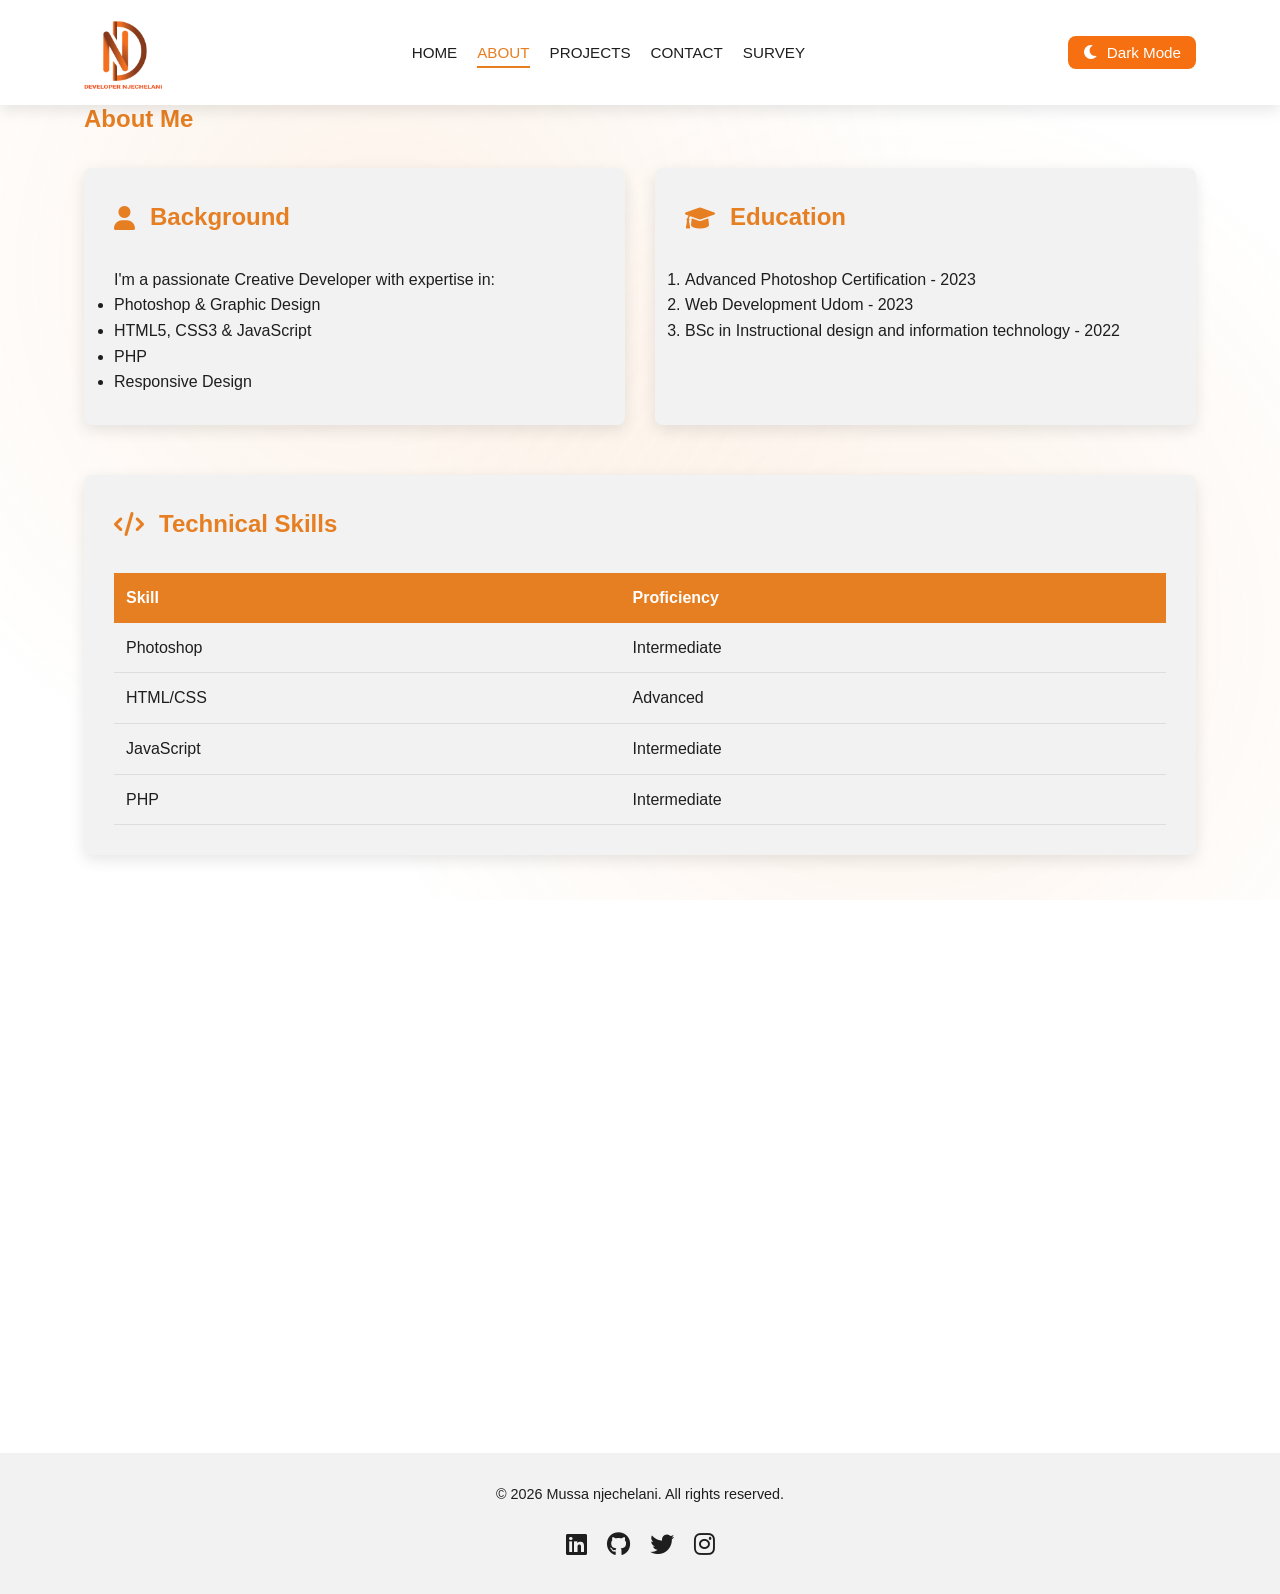
==== commit 506e4dae: "Fix HTML encoding issues in about.html" ====
--- a/about.html
+++ b/about.html
@@ -14,7 +14,7 @@
     <header>
         <div class="container">
             <div class="logo">
-                <img src="njechelani logo 3.png" width="100" alt="">
+                <img src="njechelani logo 3.png" alt="Mussa Njechelani Logo">
             </div>
             <nav id="main-nav">
                 <ul>
@@ -29,7 +29,6 @@
             <button id="mobile-menu-button" class="mobile-menu-btn"><i class="fas fa-bars"></i></button>
         </div>
     </header>
-    <br><br>
 
     <section id="about">
         <div class="container">
--- a/style.css
+++ b/style.css
@@ -21,10 +21,38 @@
     --transition: all 0.3s ease;
 }
 
+/* Base Styles */
+* {
+    margin: 0;
+    padding: 0;
+    box-sizing: border-box;
+}
+
+body {
+    font-family: 'Segoe UI', sans-serif;
+    background-color: var(--dark-void);
+    color: var(--marigold);
+    line-height: 1.6;
+    transition: var(--transition);
+}
+
+body.light-mode {
+    background-color: var(--light-bg);
+    color: var(--light-text);
+}
+
+.container {
+    width: 90%;
+    max-width: 1200px;
+    margin: 0 auto;
+    padding: 0 20px;
+}
+
+/* Header */
 header {
     background: var(--light-bg);
     color: var(--light-text);
-    padding: 20px 0;
+    padding: 15px 0;
     position: fixed;
     width: 100%;
     top: 0;
@@ -38,54 +66,56 @@
     color: var(--marigold);
 }
 
+header .container {
+    display: flex;
+    align-items: center;
+    justify-content: space-between;
+    flex-wrap: wrap;
+}
+
 #branding {
-    float: left;
-}
-
-#branding h1 {
-    font-size: 1.8rem;
-}
-
-.highlight {
-    color: var(--light-highlight);
-}
-
-.dark-mode .highlight {
-    color: var(--liquid-lova);
+    flex: 0 0 auto;
+}
+
+.logo img {
+    width: 80px;  /* Slightly smaller logo for medium header */
+    height: auto;
+    display: block;
 }
 
 /* Navigation */
 #main-nav ul {
-    float: right;
+    display: flex;
     list-style: none;
-    margin-top: 10px;
-}
-
-#main-nav li {
-    display: inline;
-    padding: 0 15px;
+    gap: 20px;
+    margin: 0;
+    padding: 0;
 }
 
 #main-nav a {
     color: var(--light-text);
     text-decoration: none;
     text-transform: uppercase;
-    font-size: 1rem;
-    transition: var(--transition);
+    font-size: 0.95rem;
+    font-weight: 500;
+    transition: var(--transition);
+    padding: 5px 0;
 }
 
 .dark-mode #main-nav a {
     color: var(--marigold);
 }
 
-#main-nav a:hover, #main-nav .current a {
+#main-nav a:hover,
+#main-nav .current a {
     color: var(--light-highlight);
-    font-weight: bold;
-}
-
-.dark-mode #main-nav a:hover, 
+    border-bottom: 2px solid var(--light-highlight);
+}
+
+.dark-mode #main-nav a:hover,
 .dark-mode #main-nav .current a {
     color: var(--liquid-lova);
+    border-bottom-color: var(--liquid-lova);
 }
 
 /* Theme Toggle Button */
@@ -96,13 +126,12 @@
     padding: 8px 15px;
     border-radius: var(--border-radius);
     cursor: pointer;
-    float: right;
-    margin-left: 20px;
-    margin-top: 5px;
     transition: var(--transition);
     display: flex;
     align-items: center;
     gap: 8px;
+    font-size: 0.95rem;
+    margin-left: 15px;
 }
 
 .theme-btn i {
@@ -125,10 +154,11 @@
     background: transparent;
     border: none;
     color: var(--light-text);
-    font-size: 1.5rem;
+    font-size: 1.8rem;
     cursor: pointer;
+    transition: var(--transition);
+    line-height: 1;
     margin-left: 10px;
-    transition: var(--transition);
 }
 
 .dark-mode .mobile-menu-btn {
@@ -169,33 +199,6 @@
                 radial-gradient(circle at 70% 70%, rgba(230, 126, 34, 0.1) 0%, transparent 50%);
 }
 
-/* Base Styles */
-* {
-    margin: 0;
-    padding: 0;
-    box-sizing: border-box;
-}
-
-body {
-    font-family: 'Segoe UI', sans-serif;
-    background-color: var(--dark-void);
-    color: var(--marigold);
-    line-height: 1.6;
-    transition: var(--transition);
-}
-
-body.light-mode {
-    background-color: var(--light-bg);
-    color: var(--light-text);
-}
-
-.container {
-    width: 90%;
-    max-width: 1200px;
-    margin: 0 auto;
-    padding: 0 20px;
-}
-
 /* Common Section Styles */
 section {
     padding: 100px 0;
@@ -213,11 +216,54 @@
     color: var(--light-highlight);
 }
 
+/* Hero Section */
+#hero {
+    text-align: center;
+}
+
+#hero img {
+    max-width: 100%;
+    height: auto;
+    border-radius: 50%;
+    border: 4px solid var(--liquid-lova);
+    margin-top: 20px;
+}
+
+/* Quick Links */
+#quick-links .container {
+    display: grid;
+    grid-template-columns: repeat(auto-fit, minmax(250px, 1fr));
+    gap: 30px;
+    text-align: center;
+}
+
+#quick-links article {
+    background-color: var(--slate-grey);
+    padding: 30px 20px;
+    border-radius: var(--border-radius);
+    box-shadow: var(--box-shadow);
+    transition: var(--transition);
+}
+
+body.light-mode #quick-links article {
+    background-color: var(--light-card);
+}
+
+#quick-links article:hover {
+    transform: translateY(-10px);
+}
+
+#quick-links i {
+    font-size: 3rem;
+    color: var(--liquid-lova);
+    margin-bottom: 20px;
+}
+
+body.light-mode #quick-links i {
+    color: var(--light-highlight);
+}
+
 /* About Page */
-#about .container {
-    padding-top: 80px;
-}
-
 .two-column {
     display: grid;
     grid-template-columns: repeat(auto-fit, minmax(300px, 1fr));
@@ -268,7 +314,7 @@
 th {
     background-color: var(--liquid-lova);
     color: white;
-    padding: 15px;
+    padding: 12px;
     text-align: left;
 }
 
@@ -277,7 +323,7 @@
 }
 
 td {
-    padding: 15px;
+    padding: 12px;
     border-bottom: 1px solid var(--dark-void);
     color: var(--marigold);
 }
@@ -290,8 +336,9 @@
 /* Projects Page */
 .three-column {
     display: grid;
-    grid-template-columns: repeat(auto-fit, minmax(300px, 1fr));
+    grid-template-columns: repeat(auto-fit, minmax(280px, 1fr));
     gap: 30px;
+    margin-top: 30px;
 }
 
 .project-card {
@@ -338,7 +385,7 @@
     background-color: var(--liquid-lova);
     color: white;
     border: none;
-    padding: 10px 20px;
+    padding: 8px 16px;
     margin: 0 20px 20px;
     border-radius: var(--border-radius);
     cursor: pointer;
@@ -403,7 +450,7 @@
 .form-group select,
 .form-group textarea {
     width: 100%;
-    padding: 12px;
+    padding: 10px 12px;
     border-radius: var(--border-radius);
     border: none;
     background-color: var(--dark-void);
@@ -421,7 +468,7 @@
 
 .form-group textarea {
     resize: vertical;
-    min-height: 150px;
+    min-height: 120px;
 }
 
 /* Survey Page */
@@ -458,7 +505,7 @@
 
 .radio-group,
 .checkbox-group {
-    margin-bottom: 15px;
+    margin-bottom: 10px;
     display: flex;
     align-items: center;
 }
@@ -466,6 +513,7 @@
 .radio-group input,
 .checkbox-group input {
     margin-right: 10px;
+    width: auto;
 }
 
 .char-counter {
@@ -480,9 +528,9 @@
     background-color: var(--liquid-lova);
     color: white;
     border: none;
-    padding: 12px 25px;
-    border-radius: var(--border-radius);
-    font-weight: bold;
+    padding: 10px 20px;
+    border-radius: var(--border-radius);
+    font-weight: 600;
     cursor: pointer;
     transition: var(--transition);
     display: inline-block;
@@ -500,30 +548,6 @@
     box-shadow: 0 10px 20px rgba(0, 0, 0, 0.2);
 }
 
-body.light-mode .btn:hover {
-    background-color: #d35400;
-}
-
-.btn.outline {
-    background: transparent;
-    border: 2px solid var(--liquid-lova);
-    color: var(--liquid-lova);
-}
-
-body.light-mode .btn.outline {
-    border-color: var(--light-highlight);
-    color: var(--light-highlight);
-}
-
-.btn.outline:hover {
-    background-color: var(--liquid-lova);
-    color: white;
-}
-
-body.light-mode .btn.outline:hover {
-    background-color: var(--light-highlight);
-}
-
 /* Footer */
 footer {
     background-color: var(--slate-grey);
@@ -560,55 +584,24 @@
     transform: translateY(-3px);
 }
 
-body.light-mode .social a:hover {
-    color: var(--light-highlight);
-}
-
-/* Form Validation */
-input:invalid,
-textarea:invalid,
-select:invalid {
-    border-color: #ff6b6b;
-}
-
-.error-message {
-    color: #ff6b6b;
-    font-size: 0.8rem;
-    margin-top: 5px;
-    display: none;
-}
-
-input:invalid + .error-message,
-textarea:invalid + .error-message,
-select:invalid + .error-message {
-    display: block;
-}
-
 /* Responsive Design */
 @media (max-width: 768px) {
     header .container {
-        display: flex;
-        align-items: center;
-        justify-content: space-between;
         flex-wrap: wrap;
     }
 
-    #branding {
-        float: none;
-    }
-
     #main-nav ul {
-        float: none;
         display: none;
         flex-direction: column;
         width: 100%;
         background-color: var(--light-bg);
         position: absolute;
-        top: 80px;
+        top: 70px;
         left: 0;
         padding: 20px;
         box-shadow: var(--box-shadow);
-        margin-top: 0;
+        gap: 15px;
+        text-align: center;
     }
 
     .dark-mode #main-nav ul {
@@ -620,94 +613,25 @@
     }
 
     #main-nav li {
+        width: 100%;
+    }
+
+    #main-nav a {
         display: block;
         padding: 10px 0;
-        text-align: center;
     }
 
     .theme-btn {
-        float: none;
-        margin: 0;
-        order: 2;
+        margin-left: auto;
     }
 
     .mobile-menu-btn {
         display: block;
-        order: 3;
-    }
-
-    .hero {
-        flex-direction: column;
-        text-align: center;
-        padding: 120px 5% 60px;
-    }
-
-    .profile-pic {
-        margin-top: 30px;
-        width: 200px;
-    }
-
-    section {
-        padding: 80px 0;
-    }
-}
-
-/* Comments Section */
-.comments textarea {
-    width: 100%;
-    height: 150px;
-    padding: 15px;
-    border-radius: var(--border-radius);
-    border: none;
-    background-color: var(--slate-grey);
-    color: var(--marigold);
-    margin-bottom: 20px;
-    resize: vertical;
-}
-
-body.light-mode .comments textarea {
-    background-color: var(--light-card);
-    color: var(--light-text);
-    border: 1px solid #ddd;
-}
-
-#commentList {
-    list-style: none;
-}
-
-#commentList li {
-    background-color: var(--slate-grey);
-    padding: 15px;
-    margin-bottom: 15px;
-    border-radius: var(--border-radius);
-    position: relative;
-    padding-left: 50px;
-}
-
-body.light-mode #commentList li {
-    background-color: var(--light-card);
-}
-
-#commentList li:before {
-    content: "\f075";
-    font-family: "Font Awesome 6 Free";
-    font-weight: 900;
-    position: absolute;
-    left: 15px;
-    top: 15px;
-    color: var(--liquid-lova);
-}
-
-body.light-mode #commentList li:before {
-    color: var(--light-highlight);
-}
-
-/* Map Container */
-.map-container {
-    margin-top: 50px;
-    border-radius: var(--border-radius);
-    overflow: hidden;
-    box-shadow: var(--box-shadow);
+    }
+
+    #hero img {
+        width: 70%;
+    }
 }
 
 /* Utility Classes */
@@ -722,9 +646,3 @@
 .mb-20 {
     margin-bottom: 20px;
 }
-
-.logo img {
-    width: 100px;
-    height: auto;
-    display: block;
-}
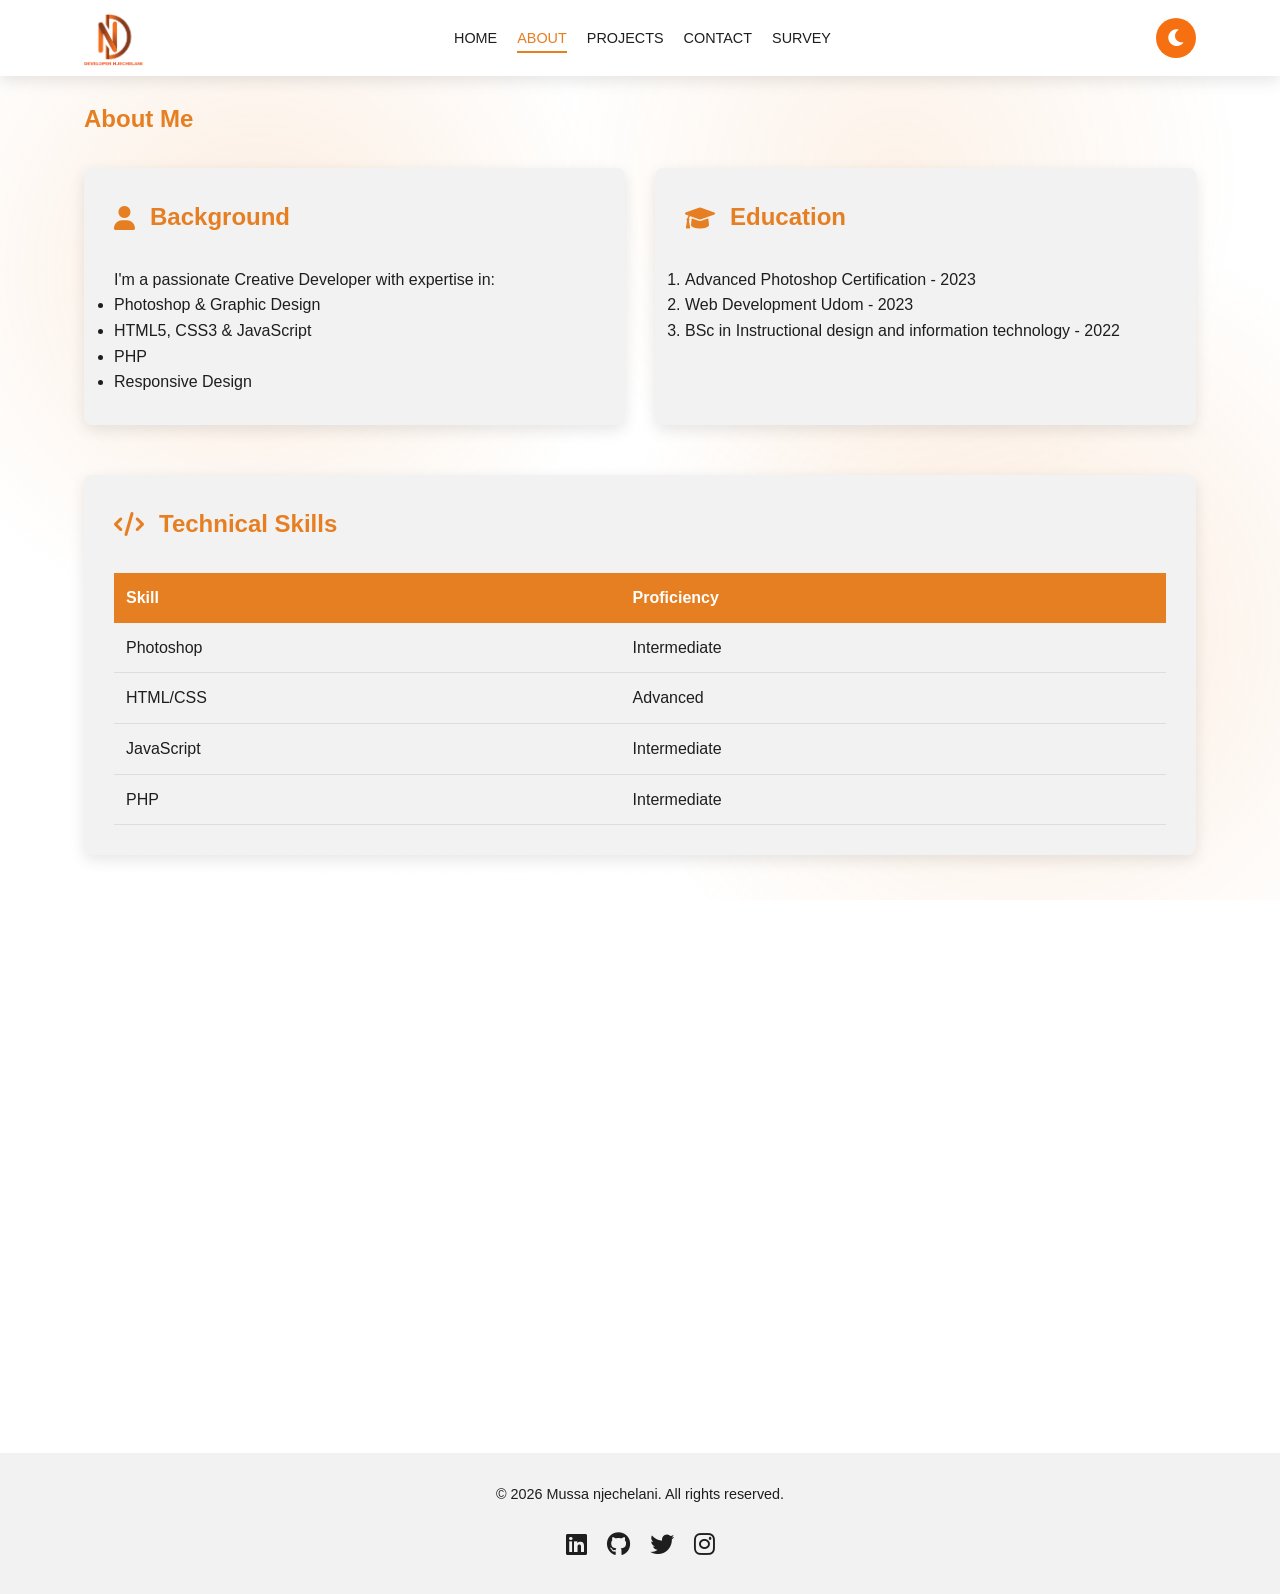
==== commit d7ed0030: "Fix HTML encoding issues in about.html" ====
--- a/about.html
+++ b/about.html
@@ -25,7 +25,7 @@
                     <li><a href="survey.html">Survey</a></li>
                 </ul>
             </nav>
-            <button id="theme-toggle" class="theme-btn"><i class="fas fa-moon"></i> Dark Mode</button>
+            <button id="theme-toggle" class="theme-btn"><i class="fas fa-moon"></i></button>
             <button id="mobile-menu-button" class="mobile-menu-btn"><i class="fas fa-bars"></i></button>
         </div>
     </header>
--- a/style.css
+++ b/style.css
@@ -1,4 +1,4 @@
-/* styles.css - Unified Styles for All Pages */
+/* styles.css - Professional Portfolio with Enhanced Animations */
 
 :root {
     /* Dark Mode Colors */
@@ -15,13 +15,12 @@
     --light-card: #f2f2f2;
     --light-highlight: #e67e22;
     
-    /* Common Styles */
+    /* Common */
     --border-radius: 8px;
     --box-shadow: 0 5px 15px rgba(0, 0, 0, 0.1);
     --transition: all 0.3s ease;
 }
 
-/* Base Styles */
 * {
     margin: 0;
     padding: 0;
@@ -34,6 +33,8 @@
     color: var(--marigold);
     line-height: 1.6;
     transition: var(--transition);
+    position: relative;
+    overflow-x: hidden;
 }
 
 body.light-mode {
@@ -41,139 +42,7 @@
     color: var(--light-text);
 }
 
-.container {
-    width: 90%;
-    max-width: 1200px;
-    margin: 0 auto;
-    padding: 0 20px;
-}
-
-/* Header */
-header {
-    background: var(--light-bg);
-    color: var(--light-text);
-    padding: 15px 0;
-    position: fixed;
-    width: 100%;
-    top: 0;
-    z-index: 1000;
-    box-shadow: var(--box-shadow);
-    transition: var(--transition);
-}
-
-.dark-mode header {
-    background: var(--slate-grey);
-    color: var(--marigold);
-}
-
-header .container {
-    display: flex;
-    align-items: center;
-    justify-content: space-between;
-    flex-wrap: wrap;
-}
-
-#branding {
-    flex: 0 0 auto;
-}
-
-.logo img {
-    width: 80px;  /* Slightly smaller logo for medium header */
-    height: auto;
-    display: block;
-}
-
-/* Navigation */
-#main-nav ul {
-    display: flex;
-    list-style: none;
-    gap: 20px;
-    margin: 0;
-    padding: 0;
-}
-
-#main-nav a {
-    color: var(--light-text);
-    text-decoration: none;
-    text-transform: uppercase;
-    font-size: 0.95rem;
-    font-weight: 500;
-    transition: var(--transition);
-    padding: 5px 0;
-}
-
-.dark-mode #main-nav a {
-    color: var(--marigold);
-}
-
-#main-nav a:hover,
-#main-nav .current a {
-    color: var(--light-highlight);
-    border-bottom: 2px solid var(--light-highlight);
-}
-
-.dark-mode #main-nav a:hover,
-.dark-mode #main-nav .current a {
-    color: var(--liquid-lova);
-    border-bottom-color: var(--liquid-lova);
-}
-
-/* Theme Toggle Button */
-.theme-btn {
-    background: var(--liquid-lova);
-    color: white;
-    border: none;
-    padding: 8px 15px;
-    border-radius: var(--border-radius);
-    cursor: pointer;
-    transition: var(--transition);
-    display: flex;
-    align-items: center;
-    gap: 8px;
-    font-size: 0.95rem;
-    margin-left: 15px;
-}
-
-.theme-btn i {
-    font-size: 1rem;
-}
-
-.theme-btn:hover {
-    background-color: var(--gloun-lova);
-    transform: translateY(-2px);
-}
-
-.dark-mode .theme-btn {
-    background: var(--liquid-lova);
-    color: white;
-}
-
-/* Mobile Menu Button */
-.mobile-menu-btn {
-    display: none;
-    background: transparent;
-    border: none;
-    color: var(--light-text);
-    font-size: 1.8rem;
-    cursor: pointer;
-    transition: var(--transition);
-    line-height: 1;
-    margin-left: 10px;
-}
-
-.dark-mode .mobile-menu-btn {
-    color: var(--marigold);
-}
-
-.mobile-menu-btn:hover {
-    color: var(--light-highlight);
-}
-
-.dark-mode .mobile-menu-btn:hover {
-    color: var(--liquid-lova);
-}
-
-/* Background Animation */
+/* ===== BIG ANIMATION BACKGROUND ===== */
 body::before {
     content: '';
     position: fixed;
@@ -181,25 +50,158 @@
     left: 0;
     width: 100%;
     height: 100%;
-    background: radial-gradient(circle at 30% 30%, rgba(246, 112, 17, 0.1) 0%, transparent 50%),
-                radial-gradient(circle at 70% 70%, rgba(135, 56, 0, 0.1) 0%, transparent 50%);
-    animation: gradientShift 15s ease infinite;
+    background: 
+        radial-gradient(circle at 20% 30%, rgba(246, 112, 17, 0.2) 0%, transparent 30%),
+        radial-gradient(circle at 80% 70%, rgba(135, 56, 0, 0.2) 0%, transparent 35%),
+        radial-gradient(circle at 40% 80%, rgba(255, 228, 208, 0.1) 0%, transparent 40%),
+        radial-gradient(circle at 70% 20%, rgba(246, 112, 17, 0.15) 0%, transparent 30%);
+    animation: bigShift 20s ease infinite alternate;
     pointer-events: none;
     z-index: -1;
 }
 
-@keyframes gradientShift {
-    0% { background-position: 0% 0%; }
-    50% { background-position: 100% 100%; }
-    100% { background-position: 0% 0%; }
+@keyframes bigShift {
+    0% { background-position: 0% 0%, 0% 0%, 0% 0%, 0% 0%; }
+    100% { background-position: 10% 10%, 15% 15%, -5% -5%, 5% 5%; }
 }
 
 body.light-mode::before {
-    background: radial-gradient(circle at 30% 30%, rgba(230, 126, 34, 0.1) 0%, transparent 50%),
-                radial-gradient(circle at 70% 70%, rgba(230, 126, 34, 0.1) 0%, transparent 50%);
-}
-
-/* Common Section Styles */
+    background: 
+        radial-gradient(circle at 20% 30%, rgba(230, 126, 34, 0.15) 0%, transparent 30%),
+        radial-gradient(circle at 80% 70%, rgba(230, 126, 34, 0.15) 0%, transparent 35%),
+        radial-gradient(circle at 40% 80%, rgba(255, 255, 255, 0.2) 0%, transparent 40%),
+        radial-gradient(circle at 70% 20%, rgba(230, 126, 34, 0.1) 0%, transparent 30%);
+}
+
+.container {
+    width: 90%;
+    max-width: 1200px;
+    margin: 0 auto;
+    padding: 0 20px;
+}
+
+/* ===== HEADER ===== */
+header {
+    background: var(--light-bg);
+    color: var(--light-text);
+    padding: 10px 0; /* smaller header */
+    position: fixed;
+    width: 100%;
+    top: 0;
+    z-index: 1000;
+    box-shadow: var(--box-shadow);
+    transition: var(--transition);
+}
+
+.dark-mode header {
+    background: var(--slate-grey);
+    color: var(--marigold);
+}
+
+header .container {
+    display: flex;
+    align-items: center;
+    justify-content: space-between;
+    flex-wrap: wrap;
+}
+
+#branding, .logo {
+    flex: 0 0 auto;
+}
+
+.logo img {
+    width: 60px; /* smaller logo */
+    height: auto;
+    display: block;
+}
+
+/* Navigation */
+#main-nav ul {
+    display: flex;
+    list-style: none;
+    gap: 20px;
+    margin: 0;
+    padding: 0;
+}
+
+#main-nav a {
+    color: var(--light-text);
+    text-decoration: none;
+    text-transform: uppercase;
+    font-size: 0.9rem;
+    font-weight: 500;
+    transition: var(--transition);
+    padding: 5px 0;
+}
+
+.dark-mode #main-nav a {
+    color: var(--marigold);
+}
+
+#main-nav a:hover,
+#main-nav .current a {
+    color: var(--light-highlight);
+    border-bottom: 2px solid var(--light-highlight);
+}
+
+.dark-mode #main-nav a:hover,
+.dark-mode #main-nav .current a {
+    color: var(--liquid-lova);
+    border-bottom-color: var(--liquid-lova);
+}
+
+/* Theme Toggle Button (icon only) */
+.theme-btn {
+    background: var(--liquid-lova);
+    color: white;
+    border: none;
+    width: 40px;
+    height: 40px;
+    border-radius: 50%;
+    cursor: pointer;
+    transition: var(--transition);
+    display: flex;
+    align-items: center;
+    justify-content: center;
+    font-size: 1.2rem;
+    margin-left: 15px;
+}
+
+.theme-btn:hover {
+    background-color: var(--gloun-lova);
+    transform: translateY(-2px);
+}
+
+.dark-mode .theme-btn {
+    background: var(--liquid-lova);
+}
+
+/* Mobile Menu Button */
+.mobile-menu-btn {
+    display: none;
+    background: transparent;
+    border: none;
+    color: var(--light-text);
+    font-size: 2rem;
+    cursor: pointer;
+    transition: var(--transition);
+    line-height: 1;
+    margin-left: 10px;
+}
+
+.dark-mode .mobile-menu-btn {
+    color: var(--marigold);
+}
+
+.mobile-menu-btn:hover {
+    color: var(--light-highlight);
+}
+
+.dark-mode .mobile-menu-btn:hover {
+    color: var(--liquid-lova);
+}
+
+/* ===== SECTIONS ===== */
 section {
     padding: 100px 0;
     position: relative;
@@ -219,14 +221,20 @@
 /* Hero Section */
 #hero {
     text-align: center;
+    min-height: 80vh;
+    display: flex;
+    align-items: center;
+    justify-content: center;
 }
 
 #hero img {
-    max-width: 100%;
+    max-width: 300px; /* reduced size */
+    width: 100%;
     height: auto;
     border-radius: 50%;
     border: 4px solid var(--liquid-lova);
-    margin-top: 20px;
+    margin-top: 30px;
+    box-shadow: var(--box-shadow);
 }
 
 /* Quick Links */
@@ -584,7 +592,7 @@
     transform: translateY(-3px);
 }
 
-/* Responsive Design */
+/* ===== RESPONSIVE ===== */
 @media (max-width: 768px) {
     header .container {
         flex-wrap: wrap;
@@ -630,19 +638,14 @@
     }
 
     #hero img {
-        width: 70%;
-    }
-}
-
-/* Utility Classes */
-.text-center {
-    text-align: center;
-}
-
-.mt-20 {
-    margin-top: 20px;
-}
-
-.mb-20 {
-    margin-bottom: 20px;
-}
+        max-width: 200px;
+    }
+
+    #hero h1 {
+        font-size: 2rem;
+    }
+
+    #hero h2 {
+        font-size: 1.2rem;
+    }
+}
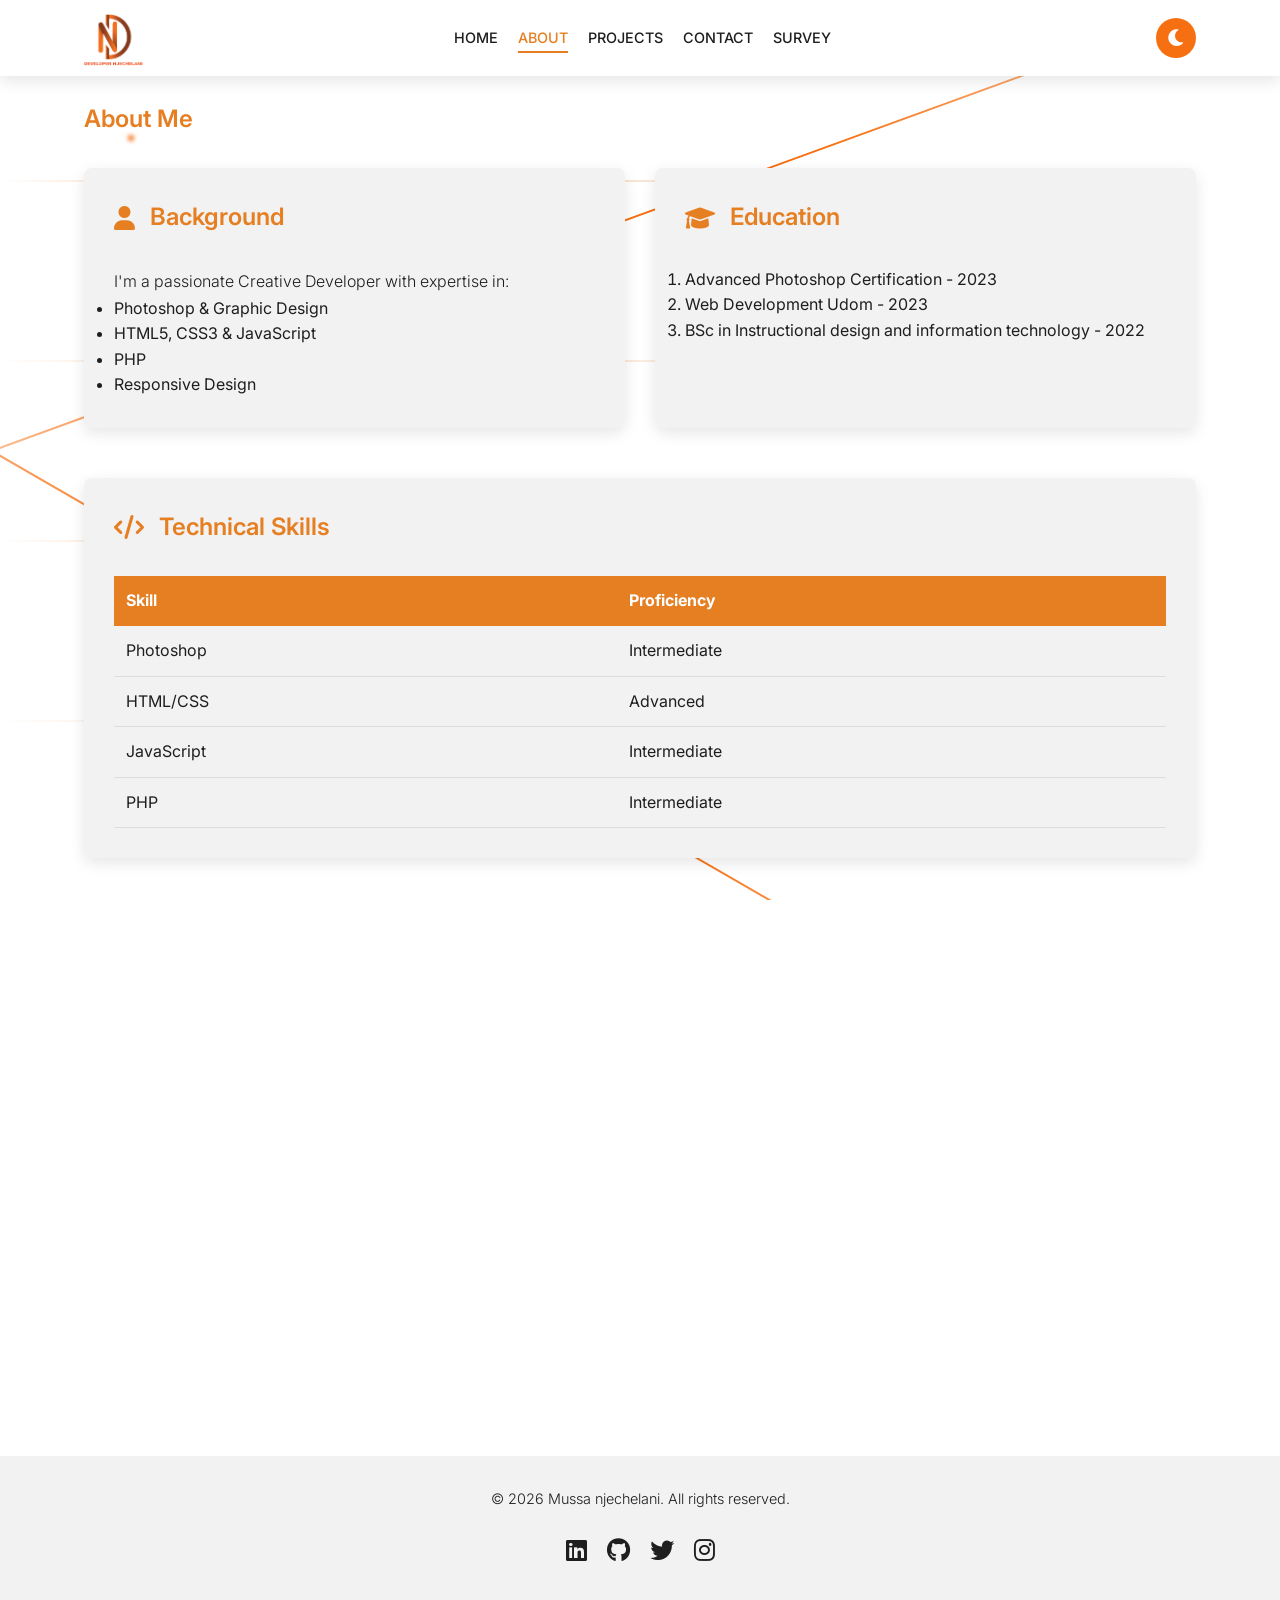
==== commit 3160d301: "Enhance about.html with animation and font Added a curling line animation background and a new font " ====
--- a/about.html
+++ b/about.html
@@ -9,8 +9,24 @@
     <title>About Me | Mussa Njechelani</title>
     <link rel="stylesheet" href="style.css">
     <link rel="stylesheet" href="https://cdnjs.cloudflare.com/ajax/libs/font-awesome/6.0.0-beta3/css/all.min.css">
+    <link href="https://fonts.googleapis.com/css2?family=Inter:wght@300;400;500;600;700&display=swap" rel="stylesheet">
 </head>
 <body class="light-mode">
+    <!-- Curling Line Animation Background -->
+    <div class="curling-lines">
+        <div class="curling-line line-1"></div>
+        <div class="curling-line line-2"></div>
+        <div class="curling-line line-3"></div>
+        <div class="curling-line line-4"></div>
+        <div class="line-diagonal diag-1"></div>
+        <div class="line-diagonal diag-2"></div>
+        <div class="line-dot" style="top: 15%; left: 10%; animation-delay: 0s;"></div>
+        <div class="line-dot" style="top: 35%; left: 30%; animation-delay: -1s;"></div>
+        <div class="line-dot" style="top: 55%; left: 50%; animation-delay: -2s;"></div>
+        <div class="line-dot" style="top: 75%; left: 70%; animation-delay: -3s;"></div>
+        <div class="line-dot" style="top: 25%; left: 85%; animation-delay: -4s;"></div>
+    </div>
+
     <header>
         <div class="container">
             <div class="logo">
--- a/style.css
+++ b/style.css
@@ -1,4 +1,4 @@
-/* styles.css - Professional Portfolio with Enhanced Animations */
+/* styles.css - Professional Portfolio with Modern Font, Animations & Mobile Fix */
 
 :root {
     /* Dark Mode Colors */
@@ -28,7 +28,7 @@
 }
 
 body {
-    font-family: 'Segoe UI', sans-serif;
+    font-family: 'Inter', -apple-system, BlinkMacSystemFont, 'Segoe UI', Roboto, sans-serif;
     background-color: var(--dark-void);
     color: var(--marigold);
     line-height: 1.6;
@@ -42,35 +42,164 @@
     color: var(--light-text);
 }
 
-/* ===== BIG ANIMATION BACKGROUND ===== */
-body::before {
-    content: '';
+/* ===== CURLING LINE ANIMATION BACKGROUND ===== */
+.curling-lines {
     position: fixed;
     top: 0;
     left: 0;
     width: 100%;
     height: 100%;
-    background: 
-        radial-gradient(circle at 20% 30%, rgba(246, 112, 17, 0.2) 0%, transparent 30%),
-        radial-gradient(circle at 80% 70%, rgba(135, 56, 0, 0.2) 0%, transparent 35%),
-        radial-gradient(circle at 40% 80%, rgba(255, 228, 208, 0.1) 0%, transparent 40%),
-        radial-gradient(circle at 70% 20%, rgba(246, 112, 17, 0.15) 0%, transparent 30%);
-    animation: bigShift 20s ease infinite alternate;
     pointer-events: none;
     z-index: -1;
-}
-
-@keyframes bigShift {
-    0% { background-position: 0% 0%, 0% 0%, 0% 0%, 0% 0%; }
-    100% { background-position: 10% 10%, 15% 15%, -5% -5%, 5% 5%; }
-}
-
-body.light-mode::before {
-    background: 
-        radial-gradient(circle at 20% 30%, rgba(230, 126, 34, 0.15) 0%, transparent 30%),
-        radial-gradient(circle at 80% 70%, rgba(230, 126, 34, 0.15) 0%, transparent 35%),
-        radial-gradient(circle at 40% 80%, rgba(255, 255, 255, 0.2) 0%, transparent 40%),
-        radial-gradient(circle at 70% 20%, rgba(230, 126, 34, 0.1) 0%, transparent 30%);
+    overflow: hidden;
+}
+
+.curling-line {
+    position: absolute;
+    width: 100%;
+    height: 2px;
+    background: linear-gradient(
+        90deg,
+        transparent 0%,
+        var(--liquid-lova) 20%,
+        var(--liquid-lova) 40%,
+        transparent 60%,
+        transparent 100%
+    );
+    background-size: 200% 100%;
+    animation: curlMove 8s ease-in-out infinite;
+    opacity: 0.4;
+}
+
+.dark-mode .curling-line {
+    background: linear-gradient(
+        90deg,
+        transparent 0%,
+        #F67011 20%,
+        #F67011 40%,
+        transparent 60%,
+        transparent 100%
+    );
+    opacity: 0.5;
+}
+
+.light-mode .curling-line {
+    background: linear-gradient(
+        90deg,
+        transparent 0%,
+        #e67e22 20%,
+        #e67e22 40%,
+        transparent 60%,
+        transparent 100%
+    );
+}
+
+.line-1 { top: 20%; animation-delay: 0s; }
+.line-2 { top: 40%; animation-delay: -1.5s; opacity: 0.3; }
+.line-3 { top: 60%; animation-delay: -3s; opacity: 0.35; }
+.line-4 { top: 80%; animation-delay: -4.5s; opacity: 0.25; }
+
+.line-diagonal {
+    position: absolute;
+    width: 150%;
+    height: 2px;
+    background: linear-gradient(
+        90deg,
+        transparent 0%,
+        var(--liquid-lova) 15%,
+        var(--liquid-lova) 30%,
+        transparent 45%,
+        transparent 100%
+    );
+    background-size: 200% 100%;
+    transform-origin: left center;
+    animation: diagonalMove 12s linear infinite;
+}
+
+.diag-1 {
+    top: 30%;
+    left: -25%;
+    transform: rotate(30deg);
+    animation: diagonalMove 15s linear infinite;
+}
+
+.diag-2 {
+    top: 60%;
+    left: -20%;
+    transform: rotate(-20deg);
+    animation: diagonalMove 18s linear reverse infinite;
+}
+
+@keyframes curlMove {
+    0% {
+        background-position: 0% 0%;
+        transform: scaleX(0.8) translateX(-10%);
+        opacity: 0.2;
+    }
+    25% {
+        background-position: 50% 0%;
+        transform: scaleX(1.2) translateX(5%);
+        opacity: 0.5;
+    }
+    50% {
+        background-position: 100% 0%;
+        transform: scaleX(1) translateX(20%);
+        opacity: 0.4;
+    }
+    75% {
+        background-position: 150% 0%;
+        transform: scaleX(1.3) translateX(10%);
+        opacity: 0.5;
+    }
+    100% {
+        background-position: 200% 0%;
+        transform: scaleX(0.9) translateX(-5%);
+        opacity: 0.2;
+    }
+}
+
+@keyframes diagonalMove {
+    0% {
+        background-position: 0% 0%;
+        transform: rotate(30deg) translateX(-30%);
+    }
+    50% {
+        background-position: 100% 0%;
+        transform: rotate(30deg) translateX(20%);
+    }
+    100% {
+        background-position: 200% 0%;
+        transform: rotate(30deg) translateX(-30%);
+    }
+}
+
+.line-dot {
+    position: absolute;
+    width: 6px;
+    height: 6px;
+    border-radius: 50%;
+    background: var(--liquid-lova);
+    filter: blur(2px);
+    animation: dotFloat 6s ease-in-out infinite;
+}
+
+@keyframes dotFloat {
+    0%, 100% {
+        transform: translate(0, 0);
+        opacity: 0;
+    }
+    25% {
+        transform: translate(20vw, 10vh);
+        opacity: 1;
+    }
+    50% {
+        transform: translate(40vw, -5vh);
+        opacity: 0.8;
+    }
+    75% {
+        transform: translate(60vw, 15vh);
+        opacity: 0.5;
+    }
 }
 
 .container {
@@ -84,7 +213,7 @@
 header {
     background: var(--light-bg);
     color: var(--light-text);
-    padding: 10px 0; /* smaller header */
+    padding: 10px 0;
     position: fixed;
     width: 100%;
     top: 0;
@@ -110,7 +239,7 @@
 }
 
 .logo img {
-    width: 60px; /* smaller logo */
+    width: 60px;
     height: auto;
     display: block;
 }
@@ -210,6 +339,7 @@
 h1, h2, h3 {
     margin-bottom: 30px;
     color: var(--liquid-lova);
+    font-weight: 600;
 }
 
 body.light-mode h1,
@@ -218,6 +348,11 @@
     color: var(--light-highlight);
 }
 
+p {
+    font-weight: 300;
+    line-height: 1.8;
+}
+
 /* Hero Section */
 #hero {
     text-align: center;
@@ -228,7 +363,7 @@
 }
 
 #hero img {
-    max-width: 300px; /* reduced size */
+    max-width: 300px;
     width: 100%;
     height: auto;
     border-radius: 50%;
@@ -616,17 +751,8 @@
         background-color: var(--slate-grey);
     }
 
-    #main-nav ul.show {
+    #main-nav.show ul {
         display: flex;
-    }
-
-    #main-nav li {
-        width: 100%;
-    }
-
-    #main-nav a {
-        display: block;
-        padding: 10px 0;
     }
 
     .theme-btn {
